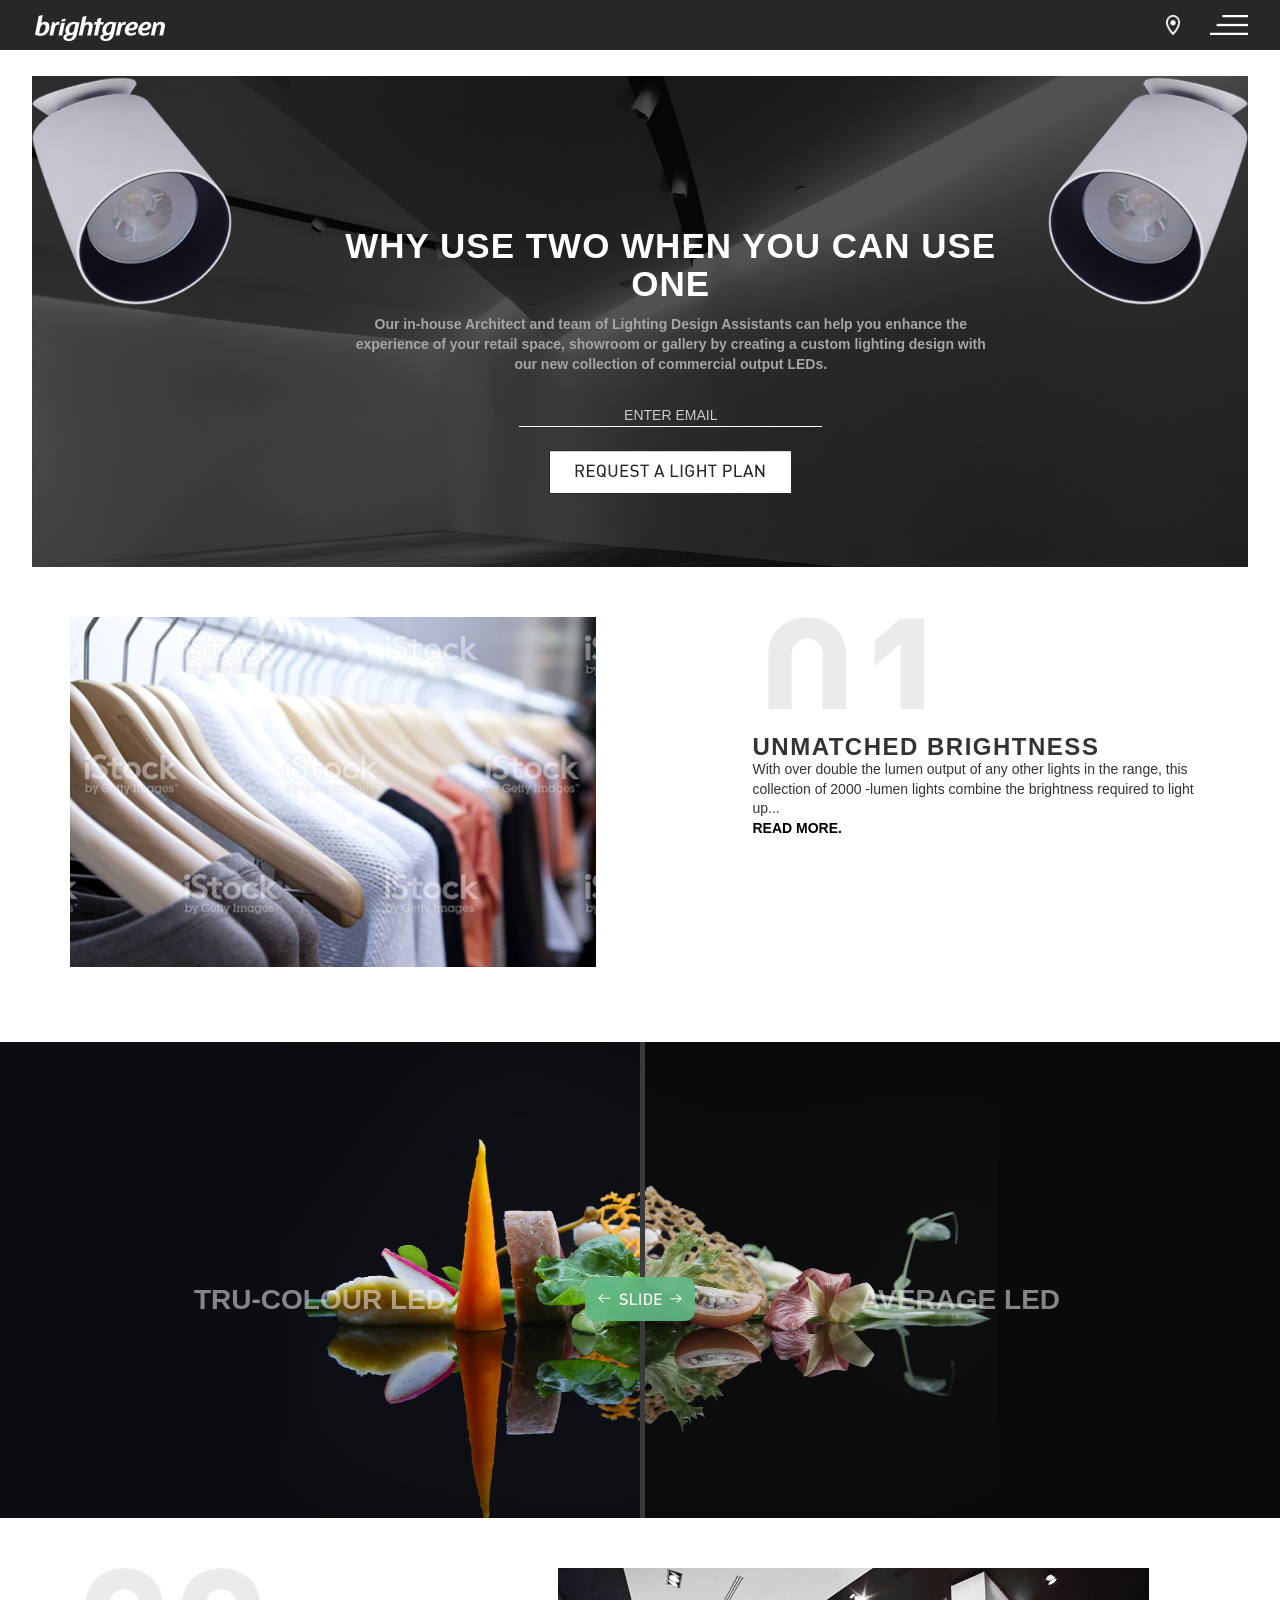
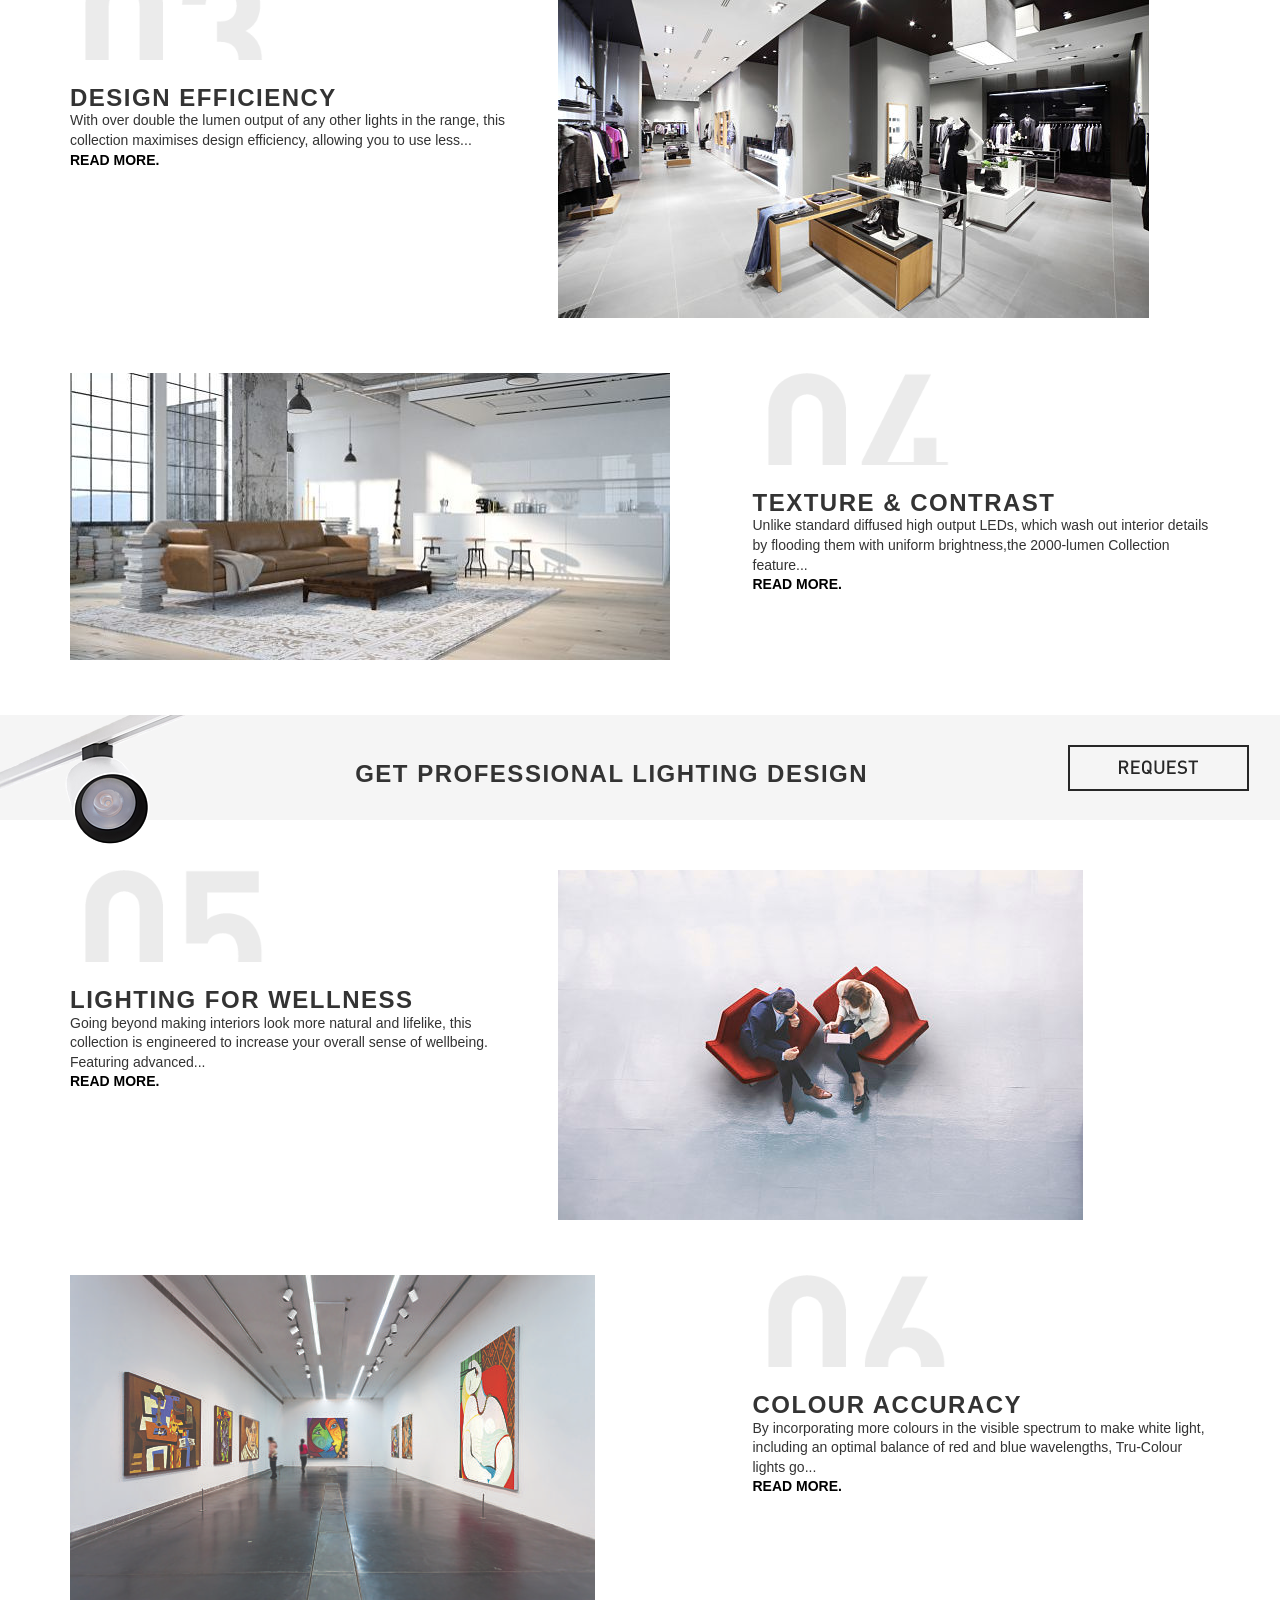
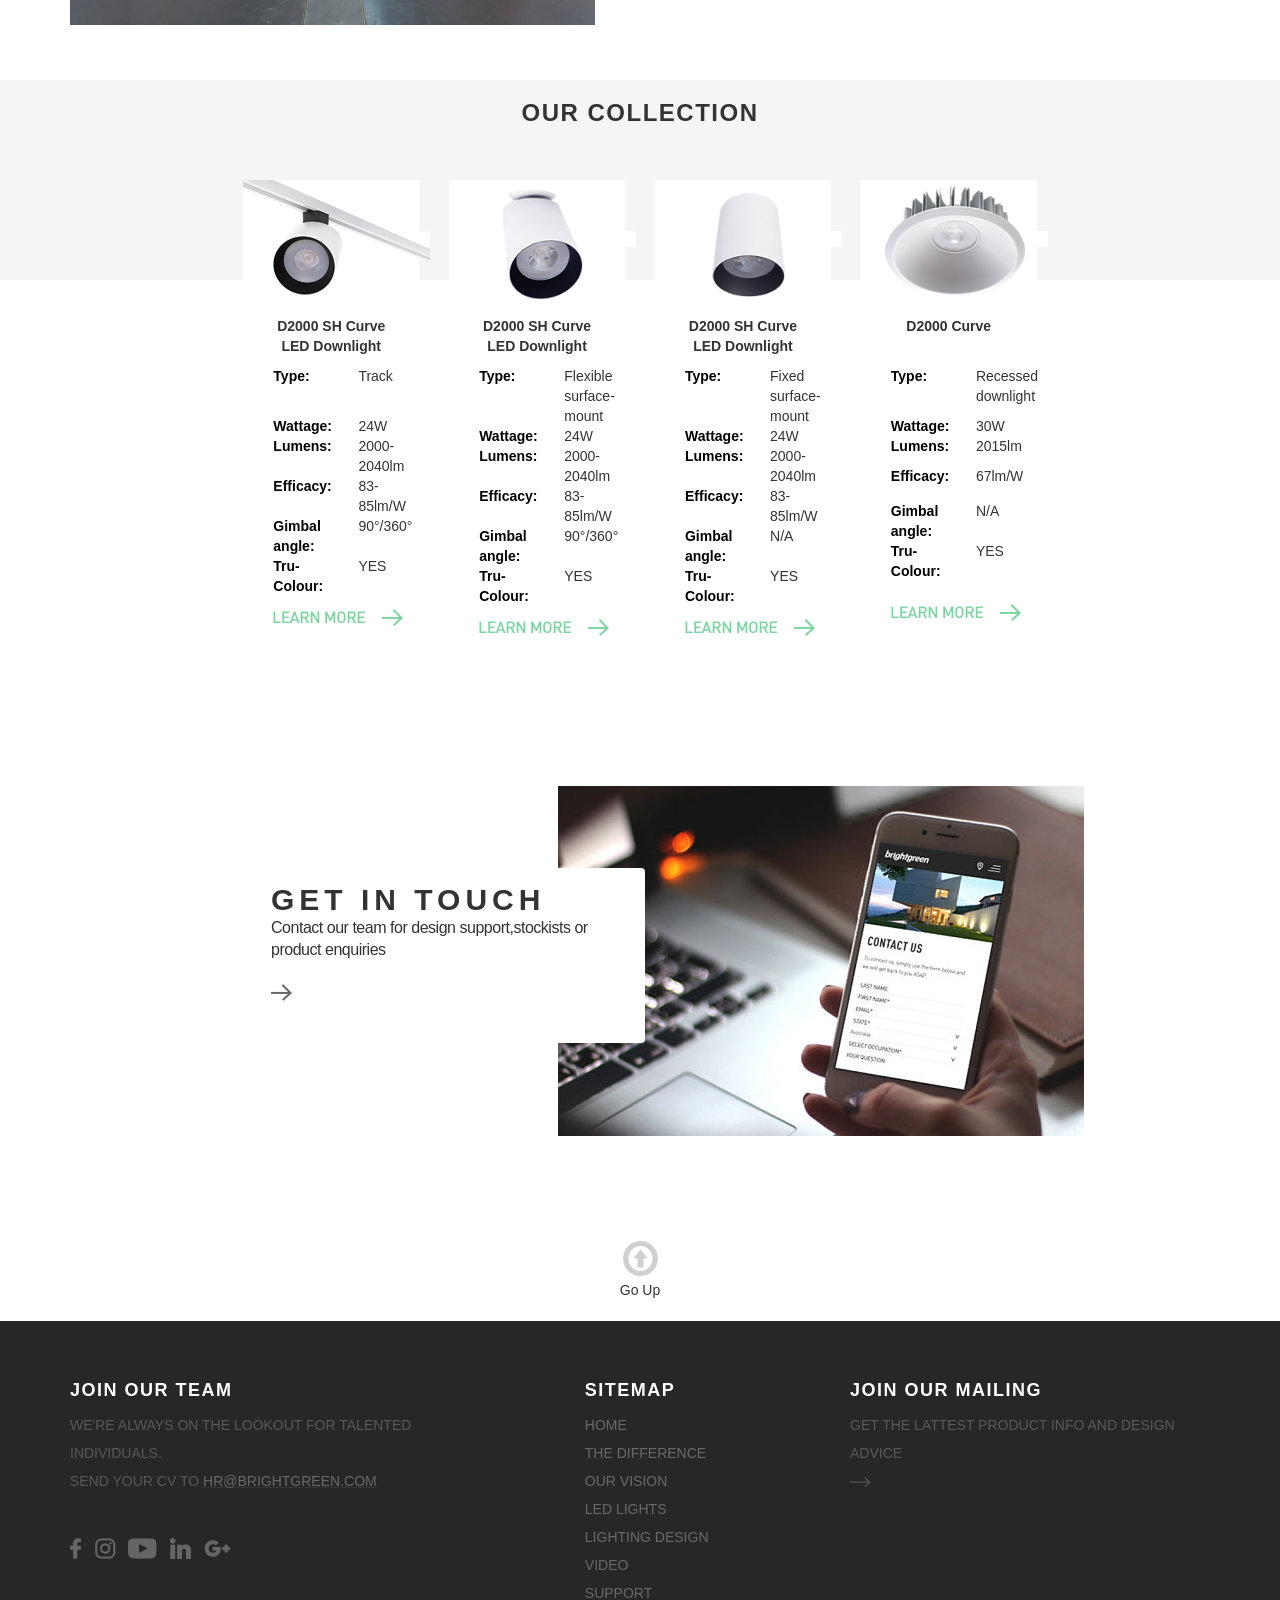
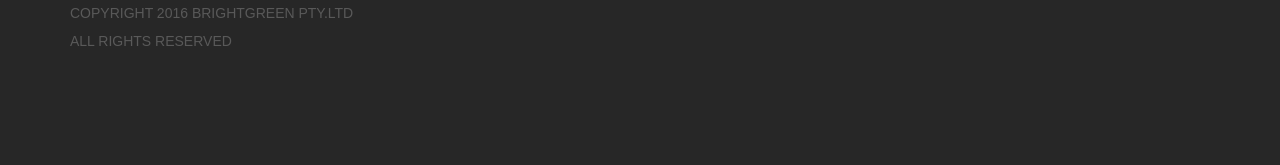
==== landingpage/index.html @ 03cc8726 "second commit" ====
<!DOCTYPE html>
<html lang="en">
  <head>
    <meta charset="utf-8">
    <meta http-equiv="X-UA-Compatible" content="IE=edge">
    <meta name="viewport" content="width=device-width, initial-scale=1.0">
    <meta name="description" content="">
    <meta name="author" content="">
    <link rel="shortcut icon" href="assets/ico/favicon.png">

    <title>Landing Page</title>

    <link href="assets/css/hover_pack.css" rel="stylesheet">

    <!-- Bootstrap core CSS -->
    <link href="assets/css/bootstrap.css" rel="stylesheet">

    <!-- Custom styles for this template -->
    <link href="assets/css/main.css" rel="stylesheet">
	<link href="assets/css/custom.css" rel="stylesheet">
    <link href="assets/css/colors/color-74c9be.css" rel="stylesheet">    
    <link href="assets/css/animations.css" rel="stylesheet">
    <link href="assets/css/font-awesome.min.css" rel="stylesheet">
     <script src="https://ajax.googleapis.com/ajax/libs/jquery/3.2.1/jquery.min.js"></script>
    

    
    
    <!-- Main Jquery & Hover Effects. Should load first -->
    <script src="https://code.jquery.com/jquery-1.10.2.min.js"></script>
    <script src="assets/js/hover_pack.js"></script>
    

   
  </head>

  <body>
 <div class=" animation slideDown"style="background-color:#272727;margin-bottom:2%">
 
   <a class="navbar-brand" href="#myPage">
     <img style="margin-left:15%"src="Header-Logo.png"/>
  </a>
   
     <img class="navbar-brand"style="float:right;margin-right:17px"src="Header-Menu.png"/>

   <a href="https://brightgreen.com/lighting-stores">
	
     <img class="navbar-brand"style="float:right;"src="Header-Drop-Pin.png"/>
   </a>
  
  <div class="container">
    
     <div class="navbar-header header-right"style="color:white;"> 
    
 </div>
  
  </div>

</div>
 
<div class="container"id="headerwrap">
   <img class="hidden-sm hidden-xs" src="00-Light-Left.png" align="left" style="width:200px;height:228px;">
    <img class="hidden-sm hidden-xs" src="00-Light-Right.png" align="right" style="width:200px;height:228px;">
    	<div class="container">
			<div class="centered">
				<div class="col-sm-12 col-lg-7 col-sm-12 col-xs-12 col-lg-offset-1 mt">

					<h1 class="animation slideDown">WHY USE TWO WHEN YOU CAN USE ONE</h1>
					<p style="color:#a6a6a6;"><b>Our in-house Architect and team of Lighting Design Assistants can help you 
enhance the experience of your retail space, showroom or gallery by creating a custom lighting design 
with our new collection of commercial output LEDs. </b></p>
    			   <!-- <p class="mt"><button type="button" class="btn btn-cta btn-lg">LEARN MORE</button></p>  -->
    			   <div class="fld-email">
                      <input id="user" type= "email" class="fld-email-input" size='35' placeholder= "ENTER EMAIL" autocomplete>
					  <br><br>
					 <a href="https://brightgreen.com/free-lighting-design">
					 <IMG class="displayed" src="Request Lightplan BTN.png"></a><br>
                  </div>
				</div>
				
			</div><!-- /row -->
    	</div><!-- /container -->
    </div> <!-- /headerwrap -->
<div class="row mt">
	<div class="container">	

<div class="col-lg-7 col-md-7 col-xs-12 desc">
				<a class="b-link-fade b-animate-go" ><img class="img-responsive" src="01-UNMATCHED 
BRIGHTNESS_opt.png" alt="" />
				</a>
			</div>



			<!-- col-lg-4 -->
			<div class="col-lg-5 col-md-5 col-xs-12 desc ">
				<a class="b-link-fade b-animate-go" ><img width="200" src="01-Number.png" alt="" /></a>
					<div class="b-wrapper">
					  	<p><h3>UNMATCHED BRIGHTNESS</h3></p>
						<p class="lead">
						With over double the lumen output of any other lights in the range, this collection of 2000
						-lumen lights combine the brightness required to light up...<br><a 
class="div"style="cursor:pointer"><b>READ MORE.</b></a>   	
						<span class="one lead" style="display:none;font-size:14px">large spaces with Tru-Colour technology to 
improve the appearance of visual merchandise
						displays, floor stock and shop fittings.<a class="less"style="cursor:pointer"><b>READ LESS.</b></a>
						</span>
						</p>
						<br>
						
					</div>
			</div><!-- col-lg-4 -->	
		</div><!-- /row -->
	</div><!-- /container -->
	
   <div class="row" id="tru-colour-page">
<div class="image-slide ">
  <img src="02-Slide-Dull.jpg" class="tru-colour-example2" />
  <div class="image-overlay" style="background-image: url(02-Slide-Bright.jpg); width: 50%;"></div>
  <img class="note visible" id="slide_note"src="Slide-Btn.png" />
  <div class="image-slide-label text-small-label text-left-xs left visible " id = "lefttext">Tru-Colour LED</div>
  <div class="image-slide-label text-small-label text-right-xs right visible ">Average LED</div>
</div>
    </div>

<div class="row mt">
	<div class="container">	
		
			<div class="col-lg-7 col-md-7 col-xs-12 desc" style="float:right">
				<a class="b-link-fade b-animate-go" ><img class="img-responsive"src="03-Design Efficiency_opt.jpg" 
alt="" />
				</a>
			</div><!-- col-lg-4 -->
			<div class="col-lg-5 col-md-5 col-xs-12 desc">
				<a class="b-link-fade b-animate-go" ><img width="200" src="03-Number.png" alt="" /></a>
					<div class="b-wrapper">
					  	<p><h3>DESIGN EFFICIENCY</h3></p>
						<p class="lead">
					    With over double the lumen output of any other lights in the range, this collection maximises
						design efficiency, allowing you to use less... <br><a class="div1"style="cursor:pointer"><b>READ 
MORE.</b></a>   	
						<span class="two lead" style="display:none;font-size:14px">fittings in your lighting layout. This 
makes the collection idea for designs with high ceilings,
						as well as retail spaces and showrooms that require higher than average lux levels. 
                        <a class="less1"style="cursor:pointer"><b>READ LESS.</b></a>
						</span>
						</p>
						<br>
					</div>
			</div><!-- col-lg-4 -->	
		
		</div><!-- /row -->
	</div><!-- /container -->
	   <div class="row ">
	   <div class="container">	
		
		<div class="col-lg-7 col-md-7 col-xs-12 desc">
				<a class="b-link-fade b-animate-go" ><img class="img-responsive" src="04_opt.jpg" alt="" />
				</a>
			</div><!-- col-lg-4 -->
			<div class="col-lg-5 col-md-5 col-xs-12 desc">
				<a class="b-link-fade b-animate-go" ><img width="200" src="04-Number.png" alt="" /></a>
					<div class="b-wrapper">
					  	<p><h3>TEXTURE & CONTRAST</h3></p>
						<p class="lead">
					    Unlike standard diffused high output LEDs, which wash out interior details by flooding them with 
uniform 
						brightness,the 2000-lumen Collection feature...<br><a class="div2"style="cursor:pointer"><b>READ 
MORE.</b></a>   	
						<span class="three lead" style="display:none;font-size:14px">
						55-degree directional beams. Each fitting is designed to wash interiors with a smooth, Tru-Colour 
						illumination providing This allows designers to better create layers and contrast in their designs, 
providing the ability
						to highlight interior features and details in textiles and surfaces like wood grain and marble.  
                        <a class="less2"style="cursor:pointer"><br><b>READ LESS.</b></a>
						</span>
						</p>
						<br>
					</div>
			</div><!-- col-lg-4 -->	
		</div><!-- /row -->
	</div><!-- /container -->
	   <img class="hidden-xs float-left" src="07-CTA_opt_opt.png" style="position:relative;top: 50px;">
	   <div class="row mt bg-camera" style="background-color: #f5f5f5;">
			<div class="text-center">
    				<div class="col-lg-8 col-md-8 col-xs-12" style="letter-spacing:5px;text-align:center;margin-top:2%">
						<h3>GET PROFESSIONAL LIGHTING DESIGN</h3>
					</div>	
					<div class="col-lg-1 col-md-1 col-xs-12" style="padding:2%">
						<a href="https://brightgreen.com/free-lighting-design.com" ><img src="Request BTN.png"/></a>
					</div>
			</div>
		</div>
   <div class="row mt">
   <div class="container">	
		<div class="col-lg-7 col-md-7 col-xs-12 desc" style="float:right">
				<a class="b-link-fade b-animate-go" ><img  class="img-responsive" src="05-Wellness_opt.jpg" alt="" />
				</a>
			</div><!-- col-lg-4 -->
			<div class="col-lg-5 col-md-5 col-xs-12 desc">
				<a class="b-link-fade b-animate-go" ><img width="200" src="05-Number.png" alt="" /></a>
					<div class="b-wrapper">
					  	<p><h3>LIGHTING FOR WELLNESS</h3></p>
						<p class="lead">
					    Going beyond making interiors look more natural and lifelike, this collection is engineered to increase
						your overall sense of wellbeing. Featuring advanced...<br><a 
class="div3"style="cursor:pointer"><b>READ MORE.</b></a>   	
						<span class="four lead" style="display:none;font-size:14px">
						digital drivers, the collection combats the the effects of imperceptible flicker a well documented 
						cause of eyestrain, fatigue and headaches.   
                        <a class="less3"style="cursor:pointer"><b>READ LESS.</b></a>
						</span>
						</p>
						<br>
					</div>
			</div><!-- col-lg-4 -->	
			
		</div><!-- /row -->
	</div><!-- /container -->
	   <div class="row ">
	   <div class="container">	
		
		<div class="col-lg-7 col-md-7 col-xs-12 desc">
				<a class="b-link-fade b-animate-go" ><img class="img-responsive" src="06-Brightness_opt.jpg" alt="" />
				</a>
			</div><!-- col-lg-4 -->
			<div class="col-lg-5 col-md-5 col-xs-12 desc">
				<a class="b-link-fade b-animate-go" ><img width="200" src="06-Number.png" alt="" /></a>
					<div class="b-wrapper">
					  	<p><h3>COLOUR ACCURACY</h3></p>
						<p class="lead">
					    By incorporating more colours in the visible spectrum to make white light, including an optimal balance
						of red and blue wavelengths, Tru-Colour lights go...<br><a class="div4"style="cursor:pointer"><b>READ 
MORE.</b></a>   	
						<span class="five lead" style="display:none;font-size:14px">
						beyond industry standards for light quality, surpassing the dated CRI metric and scoring highly on 
TM-30
						and the Colour Quality Scale.  In addition to providing unmatched Tru-Colour brightness, each 
luminaire 
						features a deeply recessed low-glare lens to increase visual comfort. .   
                        <a class="less4" style="cursor:pointer"><b>READ LESS.</b></a>
						</span>
						</p>
						<br>
					</div>
			</div><!-- col-lg-4 -->	
		</div><!-- /row -->
	</div><!-- /container -->   

 <div class="row mt centered " style="background-color:rgba(128, 128, 128, 0.08);height:200px;">
	<div>
				<h3>OUR COLLECTION</h3>
		</div><!-- /row -->
</div>	
		<div class="row mt centered" style="position:relative;bottom:150px;margin-bottom:0px; font-size: 14px">
		<div class="col-sm-8 col-sm-offset-2">
			<div class="col-sm-3 col-xs-12 desc">
			<div style="background-color:#ffffff;font-size: 14px">
				<a style="background-color:#ffffff" ><img src="08-1-T2000_opt_new.png" alt="" />	</a>
				<p>D2000 SH Curve<br> 
					LED Downlight
						</p>
						<div class="col-lg-12 col-md-12 col-xs-12" style="font-size:14px;text-align:left">
					
				   <div class="col-lg-7 col-md-7 col-xs-7"><strong style="color:#000000">Type:</strong></div>  
						  <div class="col-lg-5 col-md-5 col-xs-5">Track</div>
						  <div style="margin-top:50px">
		               <div class="col-lg-7 col-md-7 col-xs-7"><strong style="color:#000000">Wattage:</strong></div> 
	              <div class="col-lg-5 col-md-5 col-xs-5">24W</div>
				         </div>

					<div class="col-lg-7 col-md-7 col-xs-7"><strong style="color:#000000">Lumens:</strong></div>  
											  <div class="col-lg-5 col-md-5 col-xs-5"> 2000-2040lm</div>
					<div class="col-lg-7 col-md-7 col-xs-7"><strong style="color:#000000">Efficacy:</strong></div>  
											  <div class="col-lg-5 col-md-5 col-xs-5">83-85lm/W</div>
					<div class="col-lg-7 col-md-7 col-xs-7"><strong style="color:#000000">Gimbal angle:</strong></div>  
											  <div class="col-lg-5 col-md-5 col-xs-5">90&deg/360&deg</div>
						
					<div class="col-lg-7 col-md-7 col-xs-7"><strong style="color:#000000">Tru-Colour:</strong></div>  
						  <div class="col-lg-5 col-md-5 col-xs-5"> YES</div>
						  <p class="hidden-xs hidden-sm">&nbsp</p><br>
						  <div class="col-lg-7 col-md-7 col-xs-12 grow2" style="margin-top:10px">
						  <a  ><img src="Learn-More-BTN.png"/></a>
						  <hr class="col-xs-10 col-sm-10 hidden-lg hidden-md">
						  </div>
				</div>
					</div>	
			</div>
			<div class="col-sm-3 col-xs-12 desc">
			<div style="background-color:#ffffff;font-size: 14px">
				<a style="background-color:#ffffff" ><img src="SHX_new.png" alt="" />	</a>
				<p>D2000 SH Curve<br> 
					LED Downlight
						</p>
						<div class="col-lg-12 col-md-12 col-xs-12" style="font-size:14px;text-align:left">
				   <div class="col-lg-7 col-md-7 col-xs-7"><strong style="color:#000000">Type:</strong></div>  
						  <div class="col-lg-5 col-md-5 col-xs-5">Flexible surface-mount</div>
		               <div class="col-lg-7 col-md-7 col-xs-7"><strong style="color:#000000">Wattage:</strong></div> 
	              <div class="col-lg-5 col-md-5 col-xs-5">24W</div>
					<div class="col-lg-7 col-md-7 col-xs-7"><strong style="color:#000000">Lumens:</strong></div>  
											  <div class="col-lg-5 col-md-5 col-xs-5"> 2000-2040lm</div>
					<div class="col-lg-7 col-md-7 col-xs-7"><strong style="color:#000000">Efficacy:</strong></div>  
											  <div class="col-lg-5 col-md-5 col-xs-5">83-85lm/W</div>
					<div class="col-lg-7 col-md-7 col-xs-7"><strong style="color:#000000">Gimbal angle:</strong></div>  
											  <div class="col-lg-5 col-md-5 col-xs-5">90&deg/360&deg</div>
					<div class="col-lg-7 col-md-7 col-xs-7"><strong style="color:#000000">Tru-Colour:</strong></div>  
						  <div class="col-lg-5 col-md-5 col-xs-5"> YES</div>
						  <div class="col-lg-7 col-md-7 col-xs-12 grow2"style="margin-top:10px">
						  <a ><img src="Learn-More-BTN.png"/></a>
						  <hr class="col-xs-10 col-sm-10 hidden-lg hidden-md">
						  </div>
				</div>
					</div>	
			</div>
			<div class="col-sm-3 col-xs-12 desc">
			<div style="background-color:#ffffff;font-size: 14px">
				<a style="background-color:#ffffff" ><img src="08-3-D2000 SH_new.png" alt="" />	</a>
				<p>D2000 SH Curve<br> 
					LED Downlight
						</p>
						<div class="col-lg-12 col-md-12 col-xs-12" style="font-size:14px;text-align:left">
				   <div class="col-lg-7 col-md-7 col-xs-7"><strong style="color:#000000">Type:</strong></div>  
						  <div class="col-lg-5 col-md-5 col-xs-5">Fixed surface-mount</div>
		               <div class="col-lg-7 col-md-7 col-xs-7"><strong style="color:#000000">Wattage:</strong></div> 
	              <div class="col-lg-5 col-md-5 col-xs-5">24W</div>
					<div class="col-lg-7 col-md-7 col-xs-7"><strong style="color:#000000">Lumens:</strong></div>  
											  <div class="col-lg-5 col-md-5 col-xs-5"> 2000-2040lm</div>
					<div class="col-lg-7 col-md-7 col-xs-7"><strong style="color:#000000">Efficacy:</strong></div>  
											  <div class="col-lg-5 col-md-5 col-xs-5">83-85lm/W</div>
					<div class="col-lg-7 col-md-7 col-xs-7"><strong style="color:#000000">Gimbal angle:</strong></div>  
											  <div class="col-lg-5 col-md-5 col-xs-5">N/A</div>
					<div class="col-lg-7 col-md-7 col-xs-7"><strong style="color:#000000">Tru-Colour:</strong></div>  
						  <div class="col-lg-5 col-md-5 col-xs-5"> YES</div>
						  <div class="col-lg-7 col-md-7 col-xs-12 grow2"style="margin-top:10px">
						  <a ><img src="Learn-More-BTN.png"/></a>
						  <hr class="col-xs-10 col-sm-10 hidden-lg hidden-md">
						  </div>
				</div>
					</div>	
			</div>
			<div class="col-sm-3 col-xs-12 desc">
			<div style="background-color:#ffffff">
				<a style="background-color:#ffffff" ><img src="08-4-D2000_opt_new.png" alt="" /></a>	
				<p>D2000 Curve<br> &nbsp;&nbsp;
		        </p>
				
				<div class="col-lg-12 col-md-12 col-xs-12" style="font-size:14px;text-align:left">
				   <div class="col-lg-7 col-md-7 col-xs-7"><strong style="color:#000000">Type:</strong></div>  
						  <div class="col-lg-5 col-md-5 col-xs-5">Recessed downlight</div>
						  <div style="margin-top:50px">
		               <div class="col-lg-7 col-md-7 col-xs-7"><strong style="color:#000000">Wattage:</strong></div> 
	              <div class="col-lg-5 col-md-5 col-xs-5">30W</div>
				      </div>
					<div class="col-lg-7 col-md-7 col-xs-7"><strong style="color:#000000">Lumens:</strong></div>  
											  <div class="col-lg-5 col-md-5 col-xs-5">2015lm</div>
					<div style="margin-top:100px">				  
					<div class="col-lg-7 col-md-7 col-xs-7"><strong style="color:#000000">Efficacy:</strong></div>  
					<div class="col-lg-5 col-md-5 col-xs-5">67lm/W</div>
					</div>
					<div style="margin-top:135px">
					<div class="col-lg-7 col-md-7 col-xs-7"><strong style="color:#000000">Gimbal angle:</strong></div>  
											  <div class="col-lg-5 col-md-5 col-xs-5">N/A</div>
					</div>	

					<div class="col-lg-7 col-md-7 col-xs-7"><strong style="color:#000000">Tru-Colour:</strong></div>  
						  <div class="col-lg-5 col-md-5 col-xs-5"> YES</div>
						  <br>
					<p class="hidden-xs hidden-sm">&nbsp</p>
						  <div class="col-lg-7 col-md-7 col-xs-12 grow2"style="margin-top:10px">
						  <a ><img src="Learn-More-BTN.png"/></a>
						  <hr class="col-xs-10 col-sm-10 hidden-lg hidden-md">
						  </div>
				</div><hr>
				</div>
			</div>
			</div>
		</div><!-- /row -->	

  
  <div class="row " style="position:relative;bottom:50px;padding:50px 0px;;">
  <div class="container">
 <div class="col-lg-7 col-md-7 col-xs-12 desc" style="float:right">
    <a class="b-link-fade b-animate-go" ><img class="img-responsive " src="09-Get in touch_opt.jpg" alt="" /></a>
   </div>    
   <div class="col-lg-4 col-md-4 col-xs-12 desc getTouch navbar animation slideRight" style="position: relative;margin-top:7%;">      
 <p style= "margin-top: 10px;letter-spacing:5px;font-size:30px;font-family: DinLight,Arial,Helvetica,sans-serif;"><b>GET IN TOUCH</b></p>
 <p class="lead" style="letter-spacing: -.03em; font-size:16px !important"> Contact our team for design support,stockists or product enquiries</p><a href="https://brightgreen.com/contact" class="grow"/>      
    <img  src="Get-In-Touch-BTN.png"/></a><br><br><br>         
   </div><!-- col-lg-4 -->   
    </div> 
 </div>
 
 
<div class="col-lg-12 col-md-12 col-xs-12 centered scrollToTop"> 
	 <a href="#headerwrap" class="btnup"><span class="glyphicon glyphicon-upload"></span></a>

      <p>Go Up</P>  
</div><br><br><br><br>	 
	 
	 <div id="f">
		<div class="container">
			<div class="row text-center-xs">
			<!-- JOIN OUR MAILING -->
			<div class="col-lg-4 col-xs-12 float-right">
			<h4>JOIN OUR MAILING</h4>
			<p style="font-size:14px;color:#595959">
			   GET THE LATTEST PRODUCT INFO AND DESIGN ADVICE<br>
			   <a style="color:#ffffff" class="grow" href="https://brightgreen.com/subscribe"><img src="Join Footer Arrow BTN.png"/></a>
			</p>     
			</div>
			<!-- SITEMAP -->
				<div class="col-lg-2 col-xs-12 float-right">
			<h4>SITEMAP</h4>
			<p style="font-size:14px ">
			   <a style="color:#ffffff;" href="https://brightgreen.com" class="general">HOME</a><br>
			   <a style="color:#ffffff" href="https://brightgreen.com/the-difference" class="general">THE DIFFERENCE</a><br>
			    <a style="color:#ffffff" href="https://brightgreen.com/our-vision" class="general">OUR VISION</a><br>
			    <a style="color:#ffffff" href="https://brightgreen.com/led-lights" class="general">LED LIGHTS</a><br>
			    <a style="color:#ffffff" href="https://brightgreen.com/lighting-design" class="general">LIGHTING DESIGN</a><br>
			   <a style="color:#ffffff" href="https://brightgreen.com/video" class="general"> VIDEO</a><br>
			   <a style="color:#ffffff" href="https://brightgreen.com/support" class="general"> SUPPORT</a>
			</p>     
			</div>
				<!-- ADDRESS -->
				<div class="col-lg-6 col-xs-12">
					<h4>JOIN OUR TEAM</h4>
					<p style="color:#595959;font-size:14px ">
						WE'RE ALWAYS ON THE LOOKOUT FOR TALENTED INDIVIDUALS.<br>
						SEND YOUR CV TO <u>
						<!-- <a style="color:#ffffff;"  class="general">HELLO@BRIGHTGREEN.COM</a></u><br/> -->
						<a class="general" style="color:#ffffff;" onclick="ga('send', 'event', { eventCategory: 'Email to hr@brightgreen.com', eventAction: 'Email', eventLabel: 'Email Brightgreen'});" href="mailto:hr@brightgreen.com?subject=Job Enquiry at Brightgreen" class="notAjax">HR@BRIGHTGREEN.COM</a></u><br/>
					</p>
		<br/>
			<p style="color:#595959;font-size:14px !important">
			  <a href="https://www.facebook.com/brightgreenLED/?ref=sgm">
			    <img alt="fb" src="Social FB.png" title="fb" class="general"/></a>
				&nbsp;
				<a href="https://www.instagram.com/brightgreenLED/" class="general">
				<img alt="insta" src="Social Insta.png" title="insta" /></a>
				&nbsp;
				<a href="https://www.youtube.com/channel/UC_D0l41iaxVuJHDdbTFW-sQ" class="general">
				<img alt="Youtube" src="Social Youtube.png" title="Youtube" /></a>
				&nbsp;
				<a href="https://www.linkedin.com/company/brightgreen" class="general">
				<img alt="LinkedIn" src="Social LinkedIn.png" title="LinkedIn" /></a>
				&nbsp;
				<a href="https://plus.google.com/u/0/+BrightgreenLED" class="general">
				<img alt="Google+" src="Social G+.png" title="google+" /></a>
           </p><br/>
		
			<p style="color:#595959;font-size:14px !important">COPYRIGHT 2016 BRIGHTGREEN PTY.LTD<br>
			   ALL RIGHTS RESERVED
		   </p>	
					
				</div>
				
		
			
			
		</div>
</div>
</div>		

    <script src="assets/js/bootstrap.min.js"></script>
    <script src="assets/js/retina.js"></script>
<script>
		$(window).scroll(function() {
			$('.si').each(function(){
			var imagePos = $(this).offset().top;
	
			var topOfWindow = $(window).scrollTop();
				if (imagePos < topOfWindow+400) {
					$(this).addClass("slideUp");
				}
			});
		});
	$(document).ready(function(){	
	$(".div").click(function(){
	$(".one").show(1000);
	$(".div").hide(1000);
	});
	$(".less").click(function(){
	$(".one").hide(1000);
	$(".div").show(1000);
	});
	});
	$(document).ready(function(){	
	$(".div1").click(function(){
	$(".two").show(1000);
	$(".div1").hide(1000);
	});
	$(".less1").click(function(){
	$(".two").hide(1000);
	$(".div1").show(1000);
	});
	});
	$(document).ready(function(){	
	$(".div2").click(function(){
	$(".three").show(1000);
	$(".div2").hide(1000);
	});
	$(".less2").click(function(){
	$(".three").hide(1000);
	$(".div2").show(1000);
	});
	});
	$(document).ready(function(){	
	$(".div3").click(function(){
	$(".four").show(1000);
	$(".div3").hide(1000);
	});
	$(".less3").click(function(){
	$(".four").hide(1000);
	$(".div3").show(1000);
	});
	});
	$(document).ready(function(){	
	$(".div4").click(function(){
	$(".five").show(1000);
	$(".div4").hide(1000);
	});
	$(".less4").click(function(){
	$(".five").hide(1000);
	$(".div4").show(1000);
	});
	});
	
	var elementError = false;
function myClick(){
console.log("calledClick");
	var x = document.getElementById("user").value;
	if(x == ""){
	document.getElementById("mailf").innerHTML = " * Please enter your mail Id";
	 elementError = true;
	}
	<!-- else if(!(/^\w+([\.-]?\w+)*@\w+([\.-]?\w+)*(\.\w{2,3})+$/.test(x.value))){ -->
	<!-- document.getElementById("mailf").innerHTML = " * Please enter valid mail Id"; -->
	 <!-- elementError = true; -->
	<!-- }else{ -->
	<!-- document.getElementById("mailf").innerHTML = ""; -->
	<!-- } -->
	if(!elementError){
	$('#myModal').modal('show');
	}
	}
	
	</script>    
<!-- begin olark code -->
<script type="text/javascript" async>
;(function(o,l,a,r,k,y){if(o.olark)return;
r="script";y=l.createElement(r);r=l.getElementsByTagName(r)[0];
y.async=1;y.src="//"+a;r.parentNode.insertBefore(y,r);
y=o.olark=function(){k.s.push(arguments);k.t.push(+new Date)};
y.extend=function(i,j){y("extend",i,j)};
y.identify=function(i){y("identify",k.i=i)};
y.configure=function(i,j){y("configure",i,j);k.c[i]=j};
k=y._={s:[],t:[+new Date],c:{},l:a};
})(window,document,"static.olark.com/jsclient/loader.js");
/* Add configuration calls below this comment */
olark.identify('6152-235-10-3405');</script>
<!-- end olark code -->
<script>
$("#tru-colour-page > .image-slide").bind('mousedown', function(event) {
 $('.note').hide();
 $('.image-slide-label').hide();
 console.log("down ="+event.which);
   $("#tru-colour-page > .image-slide").bind('mousemove', function(e){  
   //console.log(e.pa); 
     <!-- if (e.pageX > oldx) { -->
                <!-- direction = "right"; -->
				
            <!-- } else if (e.pageX < oldx) { -->
                <!-- direction = "left"; -->
            <!-- } -->
	 oldx = e.pageX;
	 console.log("cursor x = "+ e.pageX / $('.image-overlay').parent().width() * 100);
	 var wd= e.pageX / $('.image-overlay').parent().width() * 100;
	  $( ".image-overlay" ).css( "width",wd+"%");
	 }); 
}); 
$("#tru-colour-page > .image-slide").mouseup(function() {
    $("#tru-colour-page > .image-slide").off("mousemove");
	$('.note').show();
	$('.image-slide-label').show();
	$( ".image-overlay" ).css( "width",50+"%");
});
</script> 
<script type="text/javascript">
$(document).ready(function(){
	//Click event to scroll to top
	$('.scrollToTop').click(function(){
		$('html, body').animate({scrollTop : 0},800);
		return false;
	});
	
});

</script> 
  </body>
</html>
---- landingpage/assets/css/main.css ----
/* FONTS */
@import url(http://fonts.googleapis.com/css?family=Ruda:400,900,700);

/* OVERALL ASPECT */

/* body { */
    /* background-color: #f2f2f2; */
    /* font-family: DinLight,Arial,Helvetica,sans-serif; */
    /* font-weight: 400; */
    /* font-size: 14px; */

    /* -webkit-font-smoothing: antialiased; */
    /* -webkit-overflow-scrolling: touch; */
    
/* } */

/* Titles */
 h1, h2, h3, h4, h5, h6 { 
     font-family: DinCondensedBlack,Arial,Helvetica,sans-serif;
    font-weight: 900; 

    letter-spacing: .15rem;
} 
.less{
	font-size: 14px;
}

/* Paragraph & Typographic */
/* p { */
    /* line-height: 28px; */
    /* margin-bottom: 25px; */
    /* color:black; */
/* } */

.centered {
    text-align: center;
}

.goleft {
	text-align: left;
}

/* Links */
a {
	color:#000000;
    word-wrap: break-word;

    -webkit-transition: color 0.1s ease-in, background 0.1s ease-in;
    -moz-transition: color 0.1s ease-in, background 0.1s ease-in;
    -ms-transition: color 0.1s ease-in, background 0.1s ease-in;
    -o-transition: color 0.1s ease-in, background 0.1s ease-in;
    transition: color 0.1s ease-in, background 0.1s ease-in;
}
/* .glyphicon{ */
 /* font-size:30px; */
 /* color:#a6a6a6; */
/* } */
/* .glyphicon:hover{ */
	/* color:#2b2b2b; */
/* } */
a:hover,
a:focus {
    color: #45c379;
    text-decoration: none;
    outline: 0;
}

a:before,
a:after {
    -webkit-transition: color 0.1s ease-in, background 0.1s ease-in;
    -moz-transition: color 0.1s ease-in, background 0.1s ease-in;
    -ms-transition: color 0.1s ease-in, background 0.1s ease-in;
    -o-transition: color 0.1s ease-in, background 0.1s ease-in;
    transition: color 0.1s ease-in, background 0.1s ease-in;
}
up

 hr {
    display: block;
    height: 1px;
    border: 0;
    border-top: 1px solid #ccc;
    margin: 1em 0;
    padding: 0;
}

.navbar {
	font-size: 14px;
	background: #ffffff;
}

.navbar-fixed-top {
border-width: 0 0 0px;
border-bottom-width: 0px;
}
/* ================== BASIC CONFIGURATION ================== */

.spacing i {
	padding-left: 8px;
	padding-right: 8px
}
/* margin top & Bottom */
.mt {
	margin-top: 50px;
	margin-bottom: 50px;
	

}

/* Special Margin for Wrap sections */
.mts {
	margin-top: -20px;
}


/* service icons */
.si {
	visibility: hidden;
}

.si:hover {
	background-color: #ffffff;
}

.si i {
	font-size: 40px;
	padding: 20px;
}

/* Padding top & bottom */
.pt {
	padding-top: 15px;
	padding-bottom: 15px; 
}

/* Description Styling / Used in portfolio & Blog images footnotes */
.desc p {
	font-family: DinLight,Arial,Helvetica,sans-serif;
	font-size: 14px;
	font-weight: 700;
	margin-top: 15px;
}

.desc p > i {
font-size: 14px;
	color: #979797;
}

.desc p > i:hover {
font-size: 14px;
	color: #e74c3c;
	cursor: pointer;
}

.desc p.lead {
    font-family: DinLight,Arial,Helvetica,sans-serif;
    font-weight: 400;
   font-size: 14px;
    margin-top: -15px;
}

.desc p.time {
    font-family: DinLight,Arial,Helvetica,sans-serif;
    font-weight: 400;
font-size: 14px;
    margin-top: 0px;
	color: #979797;
	text-align: right;
}

.desc p.time > i {
	font-size: 16px;
}


/* Dashed Separator */

hr-d {
    display: block;
    height: 1px;
    border: 0;
    border-top: 1px dashed #ccc;
    margin: 1em 0;
    padding: 0;
}


p.capitalize {
	display:block;
	text-align: left;
}

p.capitalize:first-letter {
	text-transform:capitalize; 
	font-size: 30px;
	font-family: DinLight,Arial,Helvetica,sans-serif;
	font-weight: 400;
	color:white; 
	padding-left:10px; 
	padding-right:10px; 
	margin-right:5px;
}


/* Button Call To Action */
/* .btn-cta { */
  /* color: #000000; */
  /* background-color: transparent; */
  /* border-color: #000000; */
  /* font-family: DinLight,Arial,Helvetica,sans-serif; */
  /* font-size: 13px; */
  /* letter-spacing: 2px; */
/* } */

.btn-cta:hover,
.btn-cta:focus,
.btn-cta:active,
.btn-cta.active,
.open .dropdown-toggle.btn-cta {
  color: #2f2f2f;
  background-color: #ffffff;
  border-color: #2f2f2f;
}

/* Button Theme */
.btn-theme {
  color: #ffffff;
  background-color: transparent;
  border-color: #ffffff;
  font-family: DinLight,Arial,Helvetica,sans-serif;
 font-size: 14px;
  letter-spacing: 2px;
  margin-bottom: 25px;
}
.glyphicon:hover{
	color:#2b2b2b ;
}
.btn-theme:hover,
.btn-theme:focus,
.btn-theme:active,
.btn-theme.active,
.open .dropdown-toggle.btn-theme {
  color: #2f2f2f;
  background-color: #ffffff;
  border-color: #2f2f2f;
}
IMG.displayed{
	display:block;
	margin-left:auto;
	margin-right:auto;
}

/* Button Yellow */
.btn-yellow {
  color: #2f2f2f;
  background-color: #ffd56c;
  border-color: #ffffff;
  font-family: DinLight,Arial,Helvetica,sans-serif;
font-size: 14px;
  letter-spacing: 2px;
  margin-bottom: 25px;
}

.btn-yellow:hover,
.btn-yellow:focus,
.btn-yellow:active,
.btn-yellow.active,
.open .dropdown-toggle.btn-yellow {
  color: #2f2f2f;
  background-color: #fdc741;
  border-color: #ffffff;
}



/***** Testimonials Styling *****/
.testi-container {
	width:100%;
	margin-bottom:14px;
	padding: 5px 6px 3px 0px; 
	background-color:#fafafa;
	border: solid 1px #ddd;
	-webkit-border-radius: 5px;
	-moz-border-radius: 5px;
	border-radius: 5px;
	position:relative;
	float:left;
	z-index:998;
}

.testi-container:before {
	width: 25px;
	height: 17px;
	background:#fafafa;
	content: '';
	position: absolute;
	z-index:999;
	left:42px;
	bottom: 0px;
	margin-left: -7px;	
}
@media \0screen {.testi-container:before {background:none;}}

.testi-container:after {
	width: 17px;
	height: 17px;
	background:#fafafa;
	border:1px solid #ddd;
	-webkit-border-radius: 3px;
	-moz-border-radius: 3px;
	border-radius: 3px;
	content: '';
	position: absolute;
	z-index:888;
	left:45px;
	bottom: -5px;
	margin-left: -7px;
	transform:rotate(45deg);
	-ms-transform:rotate(45deg);
	-webkit-transform:rotate(45deg);
}
@media \0screen {.testi-container:after {background:none; border:none;}}

.testi-text {
	width:100%;
	float:left;
	margin:0px;
	padding:10px 14px 0px 14px;
	font-weight: 400;
}

/* ================== MAIN WRAP SECTIONS ================== */

#headerwrap {
	background: url(../img/00-Header.jpg) no-repeat center top;
	margin-top: 0px;
	padding-top: 1px;
	background-attachment: relative;
	
	width: 95%;

	
    -webkit-background-size: 100%;
    -moz-background-size: 100%;
    -o-background-size: 100%;
    background-size: 100%;

    -webkit-background-size: cover;
    -moz-background-size: cover;
    -o-background-size: cover;
    background-size: cover;
}

#headerwrap h1 {
	font-family:DinCondensedBold,Arial,Helvetica,sans-serif;
	margin-top: 100px;
	color: white;
	font-size: 35px;
	font-weight: 900;
	letter-spacing: 1px;
	/*padding-left: 100px;*/
}
.fld-email-input {
    background: transparent;
    
    max-width: 100%;
    border: 0;
    border-bottom: 1px solid #ffffff;
    outline: 0;
font-size: 14px;
    text-align: center;
    color: #ffffff;
}
.fld-email {
    width: 100%;
    margin-top: 30px;
    /*padding-left: 100px;*/

} 
  
input.fld-email-input::-webkit-input-placeholder { /* Chrome/Opera/Safari */
  color: #ffffff;
  text-transform: uppercase;
}
#headerwrap h2 {
	color: white;
	visibility: hidden;

}

#headerwrap .img-responsive {
	margin: 0 auto;
}




/* Footer Wrap */

#f {
	font-family: DinCondensedBold,Arial,Helvetica,sans-serif;
	background-color:#272727;
	padding-top: 50px;
	padding-bottom: 100px;
	line-height: 2;
}

#f p {
	color: white;
}

#f h4 {
	color: white;
}

/* Color Wraps */
#white {
	margin-top: 0px;
	background-color: #ffffff;
	min-height: 300px;
	width: 100%;
}

#grey {
	margin-top: 0px;
	background-color: #f7f7f7;
	min-height: 300px;
	width: 100%;	
}

#black {
	margin-top: 0px;
	background-color: #2f2f2f;
	min-height: 300px;
	width: 100%;	
}

#black h3 {
	color: white;
}

#black h4 {
	color: white;
	text-transform: uppercase
}

#black p {
	color: white;
font-size: 14px;
	font-weight: 400;
}

#black i {
	font-size: 35px;
}

#black h1 {
	color: white;
	font-size: 70px;
}

/* Map Wrap*/

#map {
	width: 100%;
	height: 400px;
}

#map-contact {
	width: 100%;
	height: 650px;
}

/* ================== CALL TO ACTION WRAP SECTIONS & HELPERS ================== */
#cta01 {
	background: url(../img/cta/02-Slide.jpg) no-repeat center top;
	margin-top: 0px;
	padding-top:100px;
	text-align:center;
	background-attachment: relative;
	background-position: center center;
	min-height: 350px;
	width: 100%;
	
    -webkit-background-size: 100%;
    -moz-background-size: 100%;
    -o-background-size: 100%;
    background-size: 100%;

    -webkit-background-size: cover;
    -moz-background-size: cover;
    -o-background-size: cover;
    background-size: cover;
}

#cta01 h1 {
	color: white;
	font-weight: 700;
	margin-bottom: 25px;
	font-size: 60px;
}

#cta01 h2 {
	color: white;
	font-weight: 700;
	margin-bottom: 25px;
}

#cta01 i {
	color: white;
	font-size: 45px;
}


#cta02 {
	background: url(../img/cta/cta02.jpg) no-repeat center top;
	margin-top: 0px;
	padding-top:100px;
	text-align:center;
	background-attachment: relative;
	background-position: center center;
	min-height: 350px;
	width: 100%;
	
    -webkit-background-size: 100%;
    -moz-background-size: 100%;
    -o-background-size: 100%;
    background-size: 100%;

    -webkit-background-size: cover;
    -moz-background-size: cover;
    -o-background-size: cover;
    background-size: cover;
}

#cta02 h2 {
	color: white;
	font-weight: 700;
	margin-bottom: 25px;
}


#cta03 {
	background: url(../img/cta/cta01.jpg) no-repeat center top;
	margin-top: 0px;
	padding-top:50px;
	text-align:center;
	background-attachment: relative;
	background-position: center center;
	min-height: 450px;
	width: 100%;
	
    -webkit-background-size: 100%;
    -moz-background-size: 100%;
    -o-background-size: 100%;
    background-size: 100%;

    -webkit-background-size: cover;
    -moz-background-size: cover;
    -o-background-size: cover;
    background-size: cover;
}


#cta03 h2 {
	color: white;
	font-weight: 700;
	margin-bottom: 50px;
}

#cta03 i {
	color: white;
	font-size: 45px;
}

#cta03 p {
	color: white;
	font-size: 14px;
}

#cta-bar {
	background: #2f2f2f;
	color: white;
	padding-top: 40px;
	padding-bottom: 40px;
	
    -webkit-transition: color 0.3s ease-in, background 0.3s ease-in;
    -moz-transition: color 0.3s ease-in, background 0.3s ease-in;
    -ms-transition: color 0.3s ease-in, background 0.3s ease-in;
    -o-transition: color 0.3s ease-in, background 0.3s ease-in;
    transition: color 0.3s ease-in, background 0.3s ease-in;
}

#cta-bar:before,
#cta-bar:after {
    -webkit-transition: color 0.2s ease-in, background 0.2s ease-in;
    -moz-transition: color 0.2s ease-in, background 0.2s ease-in;
    -ms-transition: color 0.2s ease-in, background 0.2s ease-in;
    -o-transition: color 0.2s ease-in, background 0.2s ease-in;
    transition: color 0.2s ease-in, background 0.2s ease-in;
    
    cursor: pointer;
}

#cta-bar h4 {
	color: white;
	font-weight: 400;
}


/* ================== TEAM MEMBERS INFORMATION OVER iMAGE ================== */
.members {
  width: 302px;
  position: relative;
  float: left;
  margin: 0 20px 0 0;
  > img {
    display: block;
    position: relative;
  }
}

.team-info {
  position: absolute;
  bottom: 20px;
  right: 0px;
  width: 170px;
  padding: 10px 10px 30px 10px;
}
.subhead {
  color: #f2f2f2;
  text-transform: uppercase;
  font-weight: 400;
}
.team-name {
  color: white;
  font-weight: 400;
  margin: 0;
  letter-spacing: -1px;
}

.team-description {
	color: white;
	padding-top: 20px;
}

.team-description i {
	margin: 8px;
}

/* Team Member Stats Icons Conf */
.team-stat i {
	font-size: 28px;
}

/* ================== TWITTER FEED CONFIGURATION ================== */
#f ul {
	-webkit-margin-before: 0px;
	-webkit-margin-after: 0px;
	-webkit-margin-start: 0px;
	-webkit-margin-end: 0px;
	-webkit-padding-start: 0px;
}

#f ul li {
  list-style:none;
  overflow:hidden;
}

#f ul li:before {
	content: "\f099";
	font-family: 'FontAwesome';
	font-weight: normal;
	font-style: normal;
	text-decoration: inherit;
font-size: 14px;
	height: auto;
	margin-top: 2px;
	margin-right: 8px;
	color: white;
	float: left;
}

#f .tweet {
	float: right;
	width: 85%;
}


@media (max-width: 600px) { 


#headerwrap h1 {
	font-size: 35px;
}

#cta03 {
	background: #2d2d2d;
	}	
	
#wv {
	height: 350px;
}
	
}

@media (max-width: 900px) { 


#cta03 {
	background: #2d2d2d;
	}	
}

/*Custom CSS*/
.no-margin-bottom{
margin-bottom:0px !important;
}
.container{
padding: 0px;
}

/*GROW*/
.grow img {
 
  opacity: 0.7;
  

  
}

.grow img:hover {

  
  opacity: 1;
  /*width: 30px;*/
}
.up img {
  height: 40px;
  opacity: auto;
  

  -webkit-transition: all 1s ease;
     -moz-transition: all 1s ease;
       -o-transition: all 1s ease;
      -ms-transition: all 1s ease;
          transition: all 1s ease;
}

#tru-colour-page .image-slide {
    position: relative;
    margin-top: 20px;
    overflow: hidden;
    cursor: pointer;
}
#tru-colour-page .image-slide img {
    width: 100%;
    float: left;
    pointer-events: none;
    -webkit-user-select: none;
    -moz-user-select: none;
    -ms-user-select: none;
    user-select: none;
    -webkit-filter: saturate(70%);
    filter: saturate(70%);
}
#tru-colour-page .image-slide .image-overlay {
    position: absolute;
    width: 50%;
    top: 0;
    left: 0;
    right: 0;
    bottom: 0;
    box-shadow: 5px 0 0 #3a3a3c;
    background-size: cover;
    pointer-events: none;
}
#tru-colour-page .image-slide .note.visible {
    opacity: .9;
    transition: opacity .7s;
}
#tru-colour-page .image-slide .note {
    position: absolute;
    top: 50%;
    left: 0;
    right: 0;
    margin: -.3em auto 0;
    font-size: .8rem;
    width: 110px;
    color: #fff;
    background:#339966;
    text-align: center;
    opacity: 0;
    pointer-events: none;
    border-radius: 10px;
}
#tru-colour-page .image-slide .image-slide-label.left {
    left: 0;
    right: 50%;
}
#tru-colour-page .image-slide .image-slide-label.right {
    left: 50%;
    right: 0;
}
#tru-colour-page .image-slide .image-slide-label.visible {
    opacity: .5;
    transition: opacity .7s;
}
#tru-colour-page .image-slide .image-slide-label {
    position: absolute;
    top: 50%;
    margin: 0 auto;
    text-align: center;
    text-transform: uppercase;
    font-size: 2em;
    font-weight: 700;
    color: #fff;
    opacity: 0;
    pointer-events: none;
    transition: opacity .2s;
}


.btnup{
	opacity: 0.4
}
.btnup:hover {
  opacity: 1;
}

.grow2 img {

  opacity: 0.7;
  

}

.grow2 img:hover {
opacity: 1;
}

.general{

	opacity: 0.3
}
.general:hover {
  opacity: 1;
}
.glyphicon{
font-size:35px;

color: #8c8c8c;

}


.glyphicon:hover{

color:#2b2b2b;
}
---- landingpage/assets/css/custom.css ----
@CHARSET "ISO-8859-1";
body#tinymce.wp-editor { 
    font-family: Arial, Helvetica, sans-serif; 
    margin: 10px; 
}

body#tinymce.wp-editor a {
    color: #4CA6CF;
}
@media (max-width: 384px){
.hidden-xs-small {
	display:none !important;
}
}
/*xs*/
@media (max-width: 767px) {
  .marginTop120-except-xs{
    margin-top:0px !important;
} 
  .marginTop80-except-xs{
    margin-top:0px !important;
} 
.marginLeft80-except-xs{
    margin-left:0px !important;
} 
.paddingLR15-only-xs{
	padding:0px 15px !important;
}
.paddingLeft15-only-xs{
	padding-left:15px !important;
}
.paddingB25-only-xs{
	padding-bottom:25px !important;
}
.marginTop50-xs{
	margin:0px 0px;
}
.wpp_span_1_of_1 {
    width: 100%;
}
.hidden-except-xs-small{
	/* display:none; */
}
.posts-pro-pagination {
	padding-left:15px;
}
.xs-nomargin{
	margin:0px !important;
}
.exec-img > div{
	/* width:14%; */
}
.site-info{
	text-align:center;
}
.getTouch{	
	left:0px
}


.bg-camera{
	background:url('../../07-CTA_opt_opacity.png');
	background-position:left;
	background-size:contain;
	background-repeat:no-repeat;
}
.text-center-xs{
	text-align:center;
}
.text-left-xs{
  text-align:left !important;
}
.text-right-xs{
  text-align:right !important;
}
.text-small-label{
  font-size: 1em !important;
}
}
/*sm*/
@media (min-width: 768px) and (max-width: 991px) {
  .marginTop120-except-xs{
    margin-top:120px !important;
} 
  .marginTop80-except-xs{
    margin-top:70px !important;
    padding-top: 10px;
} 
.marginLeft80-except-xs{
    margin-left:80px !important;
} 
.wpp_span_1_of_1 {
    width: 100%;
}
.hidden-except-xs-small{
	display:none;
}
.marginTop50-xs{
	margin:50px 0px;
}
.getTouch{
	background-color:#ffffff;
	left:200px
}
}
/*md*/
@media (min-width: 992px) and (max-width: 1199px) {
  .marginTop120-except-xs{
    margin-top:120px !important;
} 
  .marginTop80-except-xs{
    margin-top:70px !important;
    padding-top: 10px;
    
} 
.marginLeft80-except-xs{
    margin-left:80px !important;
} 
.wpp_span_1_of_1 {
    width: 50%;
}
.hidden-except-xs-small{
	display:none;
}
.marginTop50-xs{
	margin:50px 0px;
}
.getTouch{
	background-color:#ffffff;
	left:200px
}
}
/*lg*/
@media (min-width: 1200px) {
  .marginTop120-except-xs{
    margin-top:120px !important;
} 
  .marginTop80-except-xs{
    margin-top:70px !important;
    padding-top: 10px;
}
.marginLeft80-except-xs{
    margin-left:80px !important;
} 
.wpp_span_1_of_1 {
    width: 50%;
}
.hidden-except-xs-small{
	display:none;
}
.posts-pro-pagination {
	padding-left:50% !important;
}
.marginTop50-xs{
	margin:50px 0px 0px;
}
.exec-img > div{
	width:14%;
}
.site-info{
	text-align:left;
}
.getTouch{
	background-color:#ffffff;
	left:200px
}

}/* end */
.txt-white{
    color:#FFF;
}
.input-name#author,.input-name#email,.input-name#url{
	background-color:#777;
	color:#FFF;
}

input::-webkit-input-placeholder {
color: #ccc !important;
}
 
input:-moz-placeholder { /* Firefox 18- */
color: #ccc !important;
}
 
input::-moz-placeholder {  /* Firefox 19+ */
color: #ccc !important; 
}
 
input:-ms-input-placeholder {  
color: #ccc !important;  
}
/*custom*/
.textBox2{
    background-color:#6eb9f8 !important;
  	color:#FFF;
    width: 330px !important;
	height: 35px !important;
	border-radius: 5px !important;
	padding:10px
}
.signup1{
    background-color: #0370ff !important;
}
.table-subhd{
    font-family:canterBold;
    font-size: 18px;
}
.table-td{
    font-family:robotoThin;
    font-size: 12px !important;
    color: #555 !important;
}
.myborder{
    border-bottom-left-radius: 30px;
    border-top-right-radius: 0px;
    box-shadow: 1px 1px 1px rgba(153, 153, 153, 0.6);
    padding: 0px 15px;
    border-right: 2px solid #bd2f2c;
    color: #a00606;
    background-color: rgba(230, 220, 220, 0.57) !important;
    text-shadow: 1px 1px 1px #666;
}
.font12{
    font-size: 12px !important;
}
.no-margin{
    margin:0px !important;
}
.no-padding{
    padding:0px !important;
}
/*navbar*/
 div .menu-m-container> ul{
        list-style-type: none;
        overflow: hidden;
        width:80%;
        margin: 0px auto;
    }
   div .menu-m-container> ul > li {
        width:110px;
        height:25px;
        margin:0px 0px;
        float:left;
    }
    div .menu-m-container> ul > li > a{
        display:block;
        width:110px;
        height:25px;
        line-height:25px;
        text-decoration: none;
        text-align: center;
        color:#FFF;
        font-size:9px
    }
    div .menu-m-container> ul > li > a:hover{
        color:#0370ff;
    }
    .current_page_item > a {
        color:#0370ff !important;
    }
	/*navbar for scroll*/
	ul.filter{
		list-style-type: none;
        overflow: hidden;
        width:100%;
        margin: 0px auto;
	}
	ul.filter > li {
		 width:50px;
        height:25px;
        margin:0px 0px;
        float:left;
	}
	ul.filter > li > a{
		color:#FFF;
        font-size:12px;
		text-decoration: none;
        text-align: center;
	}
	ul.filter > li > a:hover,a.active{
		color:#0370ff !important;
	}
/*    custom*/
.text-white{
    color:#FFF !important;
}
.text-black{
    color:#333 !important;
}
.shadow{
	text-shadow:1px 1px 1px #000 !important;
}
.shadow-grey{
	text-shadow:1px 1px 1px #757575 !important;
}
.bg-white{
    background-color: #FFF !important;
}
.bg-transparent{
    background-color: transparent !important;
}
.underline:hover ,.underline:focus {
    text-decoration: underline;
}
.u{
    text-decoration: underline;
}

.widget_collapsarch{
	border-bottom:1px solid #ccc;
}
.float-right{
	float:right;
}
.float-left{
	float:left;
}
.z-ind{
	z-index:10 !important;
}
.paddingB25{
	padding-bottom:25px !important;
}
.transDrop{
	 background-color: transparent;
    border: none;
    color: #fff;
	width:150px;
}
.transDrop > option{
background-color:#555;
}
.bg_img{
	background-size: cover;
    background-position:center;
	background-repeat:no-repeat;
}
.bg_sec3{
	position:absolute;
	top:75%;
	height:40%;
	border-radius:20px;
	width:100%;
}
.best-shadow{
	text-shadow:2px 1px 10px #000;
}
.best2-shadow{
	text-shadow:2px 3px 0px #777;
}
.ecf-body{
	max-width:100% !important;
	padding:20px 0px !important;
	margin:0px !important;
}
.ecf-form .input input,textarea{
	background-color:transparent !important;
	color:#FFF !important;
	border-radius:5px !important;
}
.ecf-form header,fieldset,footer{
	background-color:transparent !important;
	color:#666 !important;
	border-radius:5px !important;
}
.col-aside-right{
	border-left:1px dashed #555;
}
.view-more{
    border: 1px solid;
    padding: 8px;
    border-radius: 20px;
    font-size: 15px;
	}
.view-more:hover{
	box-shadow: 1px 1px 1px #555; 
		  }
/*related post*/
.rp4wp-related-posts{
	padding-top:15px;
	  border-top:1px dashed #555;
	}
.rp4wp-related-post-content:before{
	font-family: FontAwesome;
    content: "\f15c";
	color:#777;
}
/* social media under post */
.ays-sb{
		  padding-top:15px;
}
/*Post photos theme*/
.post-photo{
display: block;
    float: left;
    padding:0px 15px;
}
.post-content > p{
	text-align:justify;
  padding:0px 15px;
}
/* recwent post widget */
.widget_recent_entries > ul > li:before{
  font-family: FontAwesome;
    content: "\f15c";
	color:#777;
  }
/********************************************** home *************************************************************************/
.prev_left{
	position:absolute;
	top:50%;
	left:5%;
}
.prev_right{
	position:absolute;
	top:50%;
	right:5%;
}
.content_sec1{
	position:absolute !important;
	top:40%;
}
.bg_img0{
	color: #fff; 
	font-family:robotoThin;
	background-image:url(../onetone/images/home/hand-min.jpg);
	width:1350px;
	height:100vh;
}
.bg_img1{
	color: #fff; 
	font-family:robotoThin;
	background-image:url(/wp-content/uploads/2016/12/1prize.jpg);
	width:1350px;
  height:100vh;
}
.bg_img2{
	color: #fff; 
	font-family:robotoThin;
	background-image:url(/wp-content/uploads/2016/12/2prize.jpg);
	width:1350px;
  height:100vh;
}
.bg_img3{
	color: #fff; 
	font-family:robotoThin;
	/* background-image:url(/wp-content/uploads/2016/03/254H_l.jpg); */
	width:1350px;
	height:100vh;
}
.no-select{	
    cursor: -webkit-grab;
    -webkit-user-select: none;
    -moz-user-select: none;
}
/* gtranslate*/
#gtranslate > select{
	background:transparent;
  	color:#FFF;
  	border-radius:5px;
}
#gtranslate > select > option{
  	color:#000;
  	border-radius:5px;
}
/********************************************** sAS *************************************************************************/
/********************************************** Images *************************************************************************/
.bg_img1Sec3{
	color: #fff; 
	font-family:robotoThin;
	background-image:url(http://signbee.org/wp-content/uploads/2016/11/event.jpg);
	width:100%;
	height:300px;
}
.bg_img2Sec3{
	color: #fff; 
	font-family:robotoThin;
	background-image:url(http://signbee.org/wp-content/uploads/2016/11/IMG-20161114-WA0010-1-1.jpg);
	height:300px;
}
.bg_img3Sec3{
	color: #fff; 
	font-family:robotoThin;
	background-image:url(http://signbee.org/wp-content/uploads/2016/11/IMG-20161114-WA0010.jpg);
	width:100%;
	height:300px;
}
.bg_img4Sec3{
	color: #fff; 
	font-family:robotoThin;
	background-image:url(../onetone/images/home/images/IMG_NEW_1-min.jpg);
	width:100%;
	height:300px;
}
.zoomBtn{
	position:absolute;
	top:0%;
	left:0%;
	border-radius:0px !important;
}
/********************************************** videos *************************************************************************/
.wp-colorbox-inline.cboxElement:after{
	font-family: FontAwesome;
    content: "\f045";
	color:#fff;
}
.cboxElement:after{
	font-family: FontAwesome;
    content: "\f002";
	color:#fff;
}
.imgNoVideo{	
    background: url(../onetone/images/home/hand-min.jpg)  no-repeat center center scroll;
}
/********************************************** Register *************************************************************************/
.newsletter-email::-webkit-input-placeholder { color: #555; }
.newsletter-email:-moz-placeholder { color: #555; }
.newsletter-email::-moz-placeholder { color: #555; }
.newsletter-email:-ms-input-placeholder { color: #555; }

.ninja-forms-error-msg{
  	color: #d35400;
  	background-color: #FEEFB3;
  	font-family: inherit;
    font-weight: 200;
    border-left: 2px solid;
    margin: 8px 0;
    padding: 12px 6px;
    box-shadow: 0 1px 2px rgba(0, 0, 0, 0.1);
	}
.ninja-forms-error-msg:before{
	content: "\f06a";
	font-family: "fontawesome";
    display: block;
    height: 100%;
    float: left;
    padding: 0 8px 0 8px;
    font-size: 25px;	
	  }
.ninja-forms-error-msg > p{
	  margin:0;
	  padding:10px;
  color:#d35400 !important;
	}
.right0 {
    right: 0px;
}
/********************************************** Section6 *************************************************************************/
/********************************************** Section7 *************************************************************************/
/********************************************** footer *************************************************************************/
#text-2{
	margin-bottom:0px !important;
}
.switcher{
	margin:auto;
}
.sec_bg{
	background-size:cover !important;
	min-height:100vh;
  }
.rounded{
	border-radius:15px !important;
  }
.ecf-input{
	background-color: transparent;
    border-radius: 5px !important;
    color: #FFF !important;
  	padding:10px !important;
	}
.ecf-textarea{
	padding:10px !important;
	}
.pointer-none{
	pointer-events: none; 
	}
.marginR_10 {
  margin-right:10px;
  }
/*Registration close design*/
.rotate_25{
	-webkit-transform: rotate(-25deg);
    -moz-transform: rotate(-25deg);
    -o-transform: rotate(-25deg);
    -ms-transform: rotate(-25deg);
    transform: rotate(-25deg);
  }
  .register_close{
	position: absolute;
    top: 50%;
    width: 100%;
    left: 50%;
    text-align: center;
    z-index: 10;
    border: 10px #b7605f double !important;
    background-color: rgba(199, 40, 40, 0.15) !important;
} 
	.blink {
  animation: blink-animation 1s steps(5, start) infinite;
  -webkit-animation: blink-animation 1s steps(5, start) infinite;
}
@keyframes blink-animation {
  to {
    visibility: hidden;
  }
}
@-webkit-keyframes blink-animation {
  to {
    visibility: hidden;
  }
}
#register-close{
  position:absolute;
 right:0px;
  bottom:20px;
}
.courtesy {
	right:5px;
	bottom:100px;
  }
.full-width{
	 width:100% !important; 
	}
.playNow{
	background: url(../onetone/images/home/PlayNowBtnNew.png)no-repeat center scroll;
    width: 250px;
    height: 80px;
    background-position: center;
    background-size: contain;
    margin: 10px;
    border: none;
    background-color: rgba(255, 255, 255, 0.54);
    border-radius: 15px;
}
.customTitle{
	position:absolute;
	text-shadow: 0 0 2px rgba(0,0,0,.5);
	font: 20px Roboto,Arial,sans-serif;
    margin: 15px 50px;
  }
---- landingpage/assets/css/colors/color-74c9be.css ----
/*
 * Author: Carlos Alvarez
 * URL: http://alvarez.is
 *
 * Project Name: MARCO - One Page Bootstrap 3 Theme
 * Version: 1.0
 * URL: http://blacktie.co
 */
 
/* COLOR CONF */


/* Links */

.si i {
	color: #74c9be;
}


.navbar-default .navbar-nav > .active > a, .navbar-default .navbar-nav > .active > a:hover, .navbar-default .navbar-nav > .active > a:focus {
color: #ffffff;
background-color: #74c9be;
}

.navbar-default .navbar-nav > li > a:hover {
color: #74c9be;
}

.btn-theme {
  background-color: #74c9be;
}

.tabbable .nav-stacked > li:active, li:focus, li.active h4 {
	color: #74c9be;
}

#cta-bar:hover {
	background: #74c9be;	
}

p.capitalize:first-letter {
	background: #74c9be; 
}

.team-info {
  background: #74c9be;
}

#black i {
	color: #74c9be;
}

.progress-bar-theme {
  background-color: #74c9be;
}

.team-stat i {
	color: #74c9be;
}

.pricing-table-plan {
	border-top: 4px solid #74c9be;
}

.blog-post blockquote {
  border-left: 4px solid #74c9be;
}
---- landingpage/assets/css/animations.css ----
/*
==============================================
CSS3 ANIMATION CHEAT SHEET
==============================================

Made by Justin Aguilar

www.justinaguilar.com/animations/

Questions, comments, concerns, love letters:
justin@justinaguilar.com
==============================================
*/

/*
==============================================
slideDown
==============================================
*/


.slideDown{
	animation-name: slideDown;
	-webkit-animation-name: slideDown;	

	animation-duration: 1s;	
	-webkit-animation-duration: 1s;

	animation-timing-function: ease;	
	-webkit-animation-timing-function: ease;	

	visibility: visible !important;						
}

@keyframes slideDown {
	0% {
		transform: translateY(-100%);
	}
	50%{
		transform: translateY(8%);
	}
	65%{
		transform: translateY(-4%);
	}
	80%{
		transform: translateY(4%);
	}
	95%{
		transform: translateY(-2%);
	}			
	100% {
		transform: translateY(0%);
	}		
}

@-webkit-keyframes slideDown {
	0% {
		-webkit-transform: translateY(-100%);
	}
	50%{
		-webkit-transform: translateY(8%);
	}
	65%{
		-webkit-transform: translateY(-4%);
	}
	80%{
		-webkit-transform: translateY(4%);
	}
	95%{
		-webkit-transform: translateY(-2%);
	}			
	100% {
		-webkit-transform: translateY(0%);
	}	
}

/*
==============================================
slideUp
==============================================
*/


.slideUp{
	animation-name: slideUp;
	-webkit-animation-name: slideUp;	

	animation-duration: 1s;	
	-webkit-animation-duration: 1s;

	animation-timing-function: ease;	
	-webkit-animation-timing-function: ease;

	visibility: visible !important;	
		
}

@keyframes slideUp {
	0% {
		transform: translateY(100%);
	}
	50%{
		transform: translateY(-8%);
	}
	65%{
		transform: translateY(4%);
	}
	80%{
		transform: translateY(-4%);
	}
	95%{
		transform: translateY(2%);
	}			
	100% {
		transform: translateY(0%);
	}	
}

@-webkit-keyframes slideUp {
	0% {
		-webkit-transform: translateY(100%);
	}
	50%{
		-webkit-transform: translateY(-8%);
	}
	65%{
		-webkit-transform: translateY(4%);
	}
	80%{
		-webkit-transform: translateY(-4%);
	}
	95%{
		-webkit-transform: translateY(2%);
	}			
	100% {
		-webkit-transform: translateY(0%);
	}	
}

/*
==============================================
slideLeft
==============================================
*/


.slideLeft{
	animation-name: slideLeft;
	-webkit-animation-name: slideLeft;	

	animation-duration: 1s;	
	-webkit-animation-duration: 1s;

	animation-timing-function: ease-in-out;	
	-webkit-animation-timing-function: ease-in-out;		

	visibility: visible !important;	
}

@keyframes slideLeft {
	0% {
		transform: translateX(150%);
	}
	50%{
		transform: translateX(-8%);
	}
	65%{
		transform: translateX(4%);
	}
	80%{
		transform: translateX(-4%);
	}
	95%{
		transform: translateX(2%);
	}			
	100% {
		transform: translateX(0%);
	}
}

@-webkit-keyframes slideLeft {
	0% {
		-webkit-transform: translateX(150%);
	}
	50%{
		-webkit-transform: translateX(-8%);
	}
	65%{
		-webkit-transform: translateX(4%);
	}
	80%{
		-webkit-transform: translateX(-4%);
	}
	95%{
		-webkit-transform: translateX(2%);
	}			
	100% {
		-webkit-transform: translateX(0%);
	}
}

/*
==============================================
slideRight
==============================================
*/


.slideRight{
	animation-name: slideRight;
	-webkit-animation-name: slideRight;	

	animation-duration: 1s;	
	-webkit-animation-duration: 1s;

	animation-timing-function: ease-in-out;	
	-webkit-animation-timing-function: ease-in-out;		

	visibility: visible !important;	
}

@keyframes slideRight {
	0% {
		transform: translateX(-150%);
	}
	50%{
		transform: translateX(8%);
	}
	65%{
		transform: translateX(-4%);
	}
	80%{
		transform: translateX(4%);
	}
	95%{
		transform: translateX(-2%);
	}			
	100% {
		transform: translateX(0%);
	}	
}

@-webkit-keyframes slideRight {
	0% {
		-webkit-transform: translateX(-150%);
	}
	50%{
		-webkit-transform: translateX(8%);
	}
	65%{
		-webkit-transform: translateX(-4%);
	}
	80%{
		-webkit-transform: translateX(4%);
	}
	95%{
		-webkit-transform: translateX(-2%);
	}			
	100% {
		-webkit-transform: translateX(0%);
	}
}

/*
==============================================
slideExpandUp
==============================================
*/


.slideExpandUp{
	animation-name: slideExpandUp;
	-webkit-animation-name: slideExpandUp;	

	animation-duration: 1.6s;	
	-webkit-animation-duration: 1.6s;

	animation-timing-function: ease-out;	
	-webkit-animation-timing-function: ease -out;

	visibility: visible !important;	
}

@keyframes slideExpandUp {
	0% {
		transform: translateY(100%) scaleX(0.5);
	}
	30%{
		transform: translateY(-8%) scaleX(0.5);
	}	
	40%{
		transform: translateY(2%) scaleX(0.5);
	}
	50%{
		transform: translateY(0%) scaleX(1.1);
	}
	60%{
		transform: translateY(0%) scaleX(0.9);		
	}
	70% {
		transform: translateY(0%) scaleX(1.05);
	}			
	80%{
		transform: translateY(0%) scaleX(0.95);		
	}
	90% {
		transform: translateY(0%) scaleX(1.02);
	}	
	100%{
		transform: translateY(0%) scaleX(1);		
	}
}

@-webkit-keyframes slideExpandUp {
	0% {
		-webkit-transform: translateY(100%) scaleX(0.5);
	}
	30%{
		-webkit-transform: translateY(-8%) scaleX(0.5);
	}	
	40%{
		-webkit-transform: translateY(2%) scaleX(0.5);
	}
	50%{
		-webkit-transform: translateY(0%) scaleX(1.1);
	}
	60%{
		-webkit-transform: translateY(0%) scaleX(0.9);		
	}
	70% {
		-webkit-transform: translateY(0%) scaleX(1.05);
	}			
	80%{
		-webkit-transform: translateY(0%) scaleX(0.95);		
	}
	90% {
		-webkit-transform: translateY(0%) scaleX(1.02);
	}	
	100%{
		-webkit-transform: translateY(0%) scaleX(1);		
	}
}

/*
==============================================
expandUp
==============================================
*/


.expandUp{
	animation-name: expandUp;
	-webkit-animation-name: expandUp;	

	animation-duration: 0.7s;	
	-webkit-animation-duration: 0.7s;

	animation-timing-function: ease;	
	-webkit-animation-timing-function: ease;		

	visibility: visible !important;	
}

@keyframes expandUp {
	0% {
		transform: translateY(100%) scale(0.6) scaleY(0.5);
	}
	60%{
		transform: translateY(-7%) scaleY(1.12);
	}
	75%{
		transform: translateY(3%);
	}	
	100% {
		transform: translateY(0%) scale(1) scaleY(1);
	}	
}

@-webkit-keyframes expandUp {
	0% {
		-webkit-transform: translateY(100%) scale(0.6) scaleY(0.5);
	}
	60%{
		-webkit-transform: translateY(-7%) scaleY(1.12);
	}
	75%{
		-webkit-transform: translateY(3%);
	}	
	100% {
		-webkit-transform: translateY(0%) scale(1) scaleY(1);
	}	
}

/*
==============================================
fadeIn
==============================================
*/

.fadeIn{
	animation-name: fadeIn;
	-webkit-animation-name: fadeIn;	

	animation-duration: 1.5s;	
	-webkit-animation-duration: 1.5s;

	animation-timing-function: ease-in-out;	
	-webkit-animation-timing-function: ease-in-out;		

	visibility: visible !important;	
}

@keyframes fadeIn {
	0% {
		transform: scale(0);
		opacity: 0.0;		
	}
	60% {
		transform: scale(1.1);	
	}
	80% {
		transform: scale(0.9);
		opacity: 1;	
	}	
	100% {
		transform: scale(1);
		opacity: 1;	
	}		
}

@-webkit-keyframes fadeIn {
	0% {
		-webkit-transform: scale(0);
		opacity: 0.0;		
	}
	60% {
		-webkit-transform: scale(1.1);
	}
	80% {
		-webkit-transform: scale(0.9);
		opacity: 1;	
	}	
	100% {
		-webkit-transform: scale(1);
		opacity: 1;	
	}		
}

/*
==============================================
expandOpen
==============================================
*/


.expandOpen{
	animation-name: expandOpen;
	-webkit-animation-name: expandOpen;	

	animation-duration: 1.2s;	
	-webkit-animation-duration: 1.2s;

	animation-timing-function: ease-out;	
	-webkit-animation-timing-function: ease-out;	

	visibility: visible !important;	
}

@keyframes expandOpen {
	0% {
		transform: scale(1.8);		
	}
	50% {
		transform: scale(0.95);
	}	
	80% {
		transform: scale(1.05);
	}
	90% {
		transform: scale(0.98);
	}	
	100% {
		transform: scale(1);
	}			
}

@-webkit-keyframes expandOpen {
	0% {
		-webkit-transform: scale(1.8);		
	}
	50% {
		-webkit-transform: scale(0.95);
	}	
	80% {
		-webkit-transform: scale(1.05);
	}
	90% {
		-webkit-transform: scale(0.98);
	}	
	100% {
		-webkit-transform: scale(1);
	}					
}

/*
==============================================
bigEntrance
==============================================
*/


.bigEntrance{
	animation-name: bigEntrance;
	-webkit-animation-name: bigEntrance;	

	animation-duration: 1.6s;	
	-webkit-animation-duration: 1.6s;

	animation-timing-function: ease-out;	
	-webkit-animation-timing-function: ease-out;	

	visibility: visible !important;			
}

@keyframes bigEntrance {
	0% {
		transform: scale(0.3) rotate(6deg) translateX(-30%) translateY(30%);
		opacity: 0.2;
	}
	30% {
		transform: scale(1.03) rotate(-2deg) translateX(2%) translateY(-2%);		
		opacity: 1;
	}
	45% {
		transform: scale(0.98) rotate(1deg) translateX(0%) translateY(0%);
		opacity: 1;
	}
	60% {
		transform: scale(1.01) rotate(-1deg) translateX(0%) translateY(0%);		
		opacity: 1;
	}	
	75% {
		transform: scale(0.99) rotate(1deg) translateX(0%) translateY(0%);
		opacity: 1;
	}
	90% {
		transform: scale(1.01) rotate(0deg) translateX(0%) translateY(0%);		
		opacity: 1;
	}	
	100% {
		transform: scale(1) rotate(0deg) translateX(0%) translateY(0%);
		opacity: 1;
	}		
}

@-webkit-keyframes bigEntrance {
	0% {
		-webkit-transform: scale(0.3) rotate(6deg) translateX(-30%) translateY(30%);
		opacity: 0.2;
	}
	30% {
		-webkit-transform: scale(1.03) rotate(-2deg) translateX(2%) translateY(-2%);		
		opacity: 1;
	}
	45% {
		-webkit-transform: scale(0.98) rotate(1deg) translateX(0%) translateY(0%);
		opacity: 1;
	}
	60% {
		-webkit-transform: scale(1.01) rotate(-1deg) translateX(0%) translateY(0%);		
		opacity: 1;
	}	
	75% {
		-webkit-transform: scale(0.99) rotate(1deg) translateX(0%) translateY(0%);
		opacity: 1;
	}
	90% {
		-webkit-transform: scale(1.01) rotate(0deg) translateX(0%) translateY(0%);		
		opacity: 1;
	}	
	100% {
		-webkit-transform: scale(1) rotate(0deg) translateX(0%) translateY(0%);
		opacity: 1;
	}				
}

/*
==============================================
hatch
==============================================
*/

.hatch{
	animation-name: hatch;
	-webkit-animation-name: hatch;	

	animation-duration: 2s;	
	-webkit-animation-duration: 2s;

	animation-timing-function: ease-in-out;	
	-webkit-animation-timing-function: ease-in-out;

	transform-origin: 50% 100%;
	-ms-transform-origin: 50% 100%;
	-webkit-transform-origin: 50% 100%; 

	visibility: visible !important;		
}

@keyframes hatch {
	0% {
		transform: rotate(0deg) scaleY(0.6);
	}
	20% {
		transform: rotate(-2deg) scaleY(1.05);
	}
	35% {
		transform: rotate(2deg) scaleY(1);
	}
	50% {
		transform: rotate(-2deg);
	}	
	65% {
		transform: rotate(1deg);
	}	
	80% {
		transform: rotate(-1deg);
	}		
	100% {
		transform: rotate(0deg);
	}									
}

@-webkit-keyframes hatch {
	0% {
		-webkit-transform: rotate(0deg) scaleY(0.6);
	}
	20% {
		-webkit-transform: rotate(-2deg) scaleY(1.05);
	}
	35% {
		-webkit-transform: rotate(2deg) scaleY(1);
	}
	50% {
		-webkit-transform: rotate(-2deg);
	}	
	65% {
		-webkit-transform: rotate(1deg);
	}	
	80% {
		-webkit-transform: rotate(-1deg);
	}		
	100% {
		-webkit-transform: rotate(0deg);
	}		
}


/*
==============================================
bounce
==============================================
*/


.bounce{
	animation-name: bounce;
	-webkit-animation-name: bounce;	

	animation-duration: 1.6s;	
	-webkit-animation-duration: 1.6s;

	animation-timing-function: ease;	
	-webkit-animation-timing-function: ease;	
	
	transform-origin: 50% 100%;
	-ms-transform-origin: 50% 100%;
	-webkit-transform-origin: 50% 100%; 	
}

@keyframes bounce {
	0% {
		transform: translateY(0%) scaleY(0.6);
	}
	60%{
		transform: translateY(-100%) scaleY(1.1);
	}
	70%{
		transform: translateY(0%) scaleY(0.95) scaleX(1.05);
	}
	80%{
		transform: translateY(0%) scaleY(1.05) scaleX(1);
	}	
	90%{
		transform: translateY(0%) scaleY(0.95) scaleX(1);
	}				
	100%{
		transform: translateY(0%) scaleY(1) scaleX(1);
	}	
}

@-webkit-keyframes bounce {
	0% {
		-webkit-transform: translateY(0%) scaleY(0.6);
	}
	60%{
		-webkit-transform: translateY(-100%) scaleY(1.1);
	}
	70%{
		-webkit-transform: translateY(0%) scaleY(0.95) scaleX(1.05);
	}
	80%{
		-webkit-transform: translateY(0%) scaleY(1.05) scaleX(1);
	}	
	90%{
		-webkit-transform: translateY(0%) scaleY(0.95) scaleX(1);
	}				
	100%{
		-webkit-transform: translateY(0%) scaleY(1) scaleX(1);
	}		
}


/*
==============================================
pulse
==============================================
*/

.pulse{
	animation-name: pulse;
	-webkit-animation-name: pulse;	

	animation-duration: 1.5s;	
	-webkit-animation-duration: 1.5s;

	animation-iteration-count: infinite;
	-webkit-animation-iteration-count: infinite;
}

@keyframes pulse {
	0% {
		transform: scale(0.9);
		opacity: 0.7;		
	}
	50% {
		transform: scale(1);
		opacity: 1;	
	}	
	100% {
		transform: scale(0.9);
		opacity: 0.7;	
	}			
}

@-webkit-keyframes pulse {
	0% {
		-webkit-transform: scale(0.95);
		opacity: 0.7;		
	}
	50% {
		-webkit-transform: scale(1);
		opacity: 1;	
	}	
	100% {
		-webkit-transform: scale(0.95);
		opacity: 0.7;	
	}			
}

/*
==============================================
floating
==============================================
*/

.floating{
	animation-name: floating;
	-webkit-animation-name: floating;

	animation-duration: 1.5s;	
	-webkit-animation-duration: 1.5s;

	animation-iteration-count: infinite;
	-webkit-animation-iteration-count: infinite;
}

@keyframes floating {
	0% {
		transform: translateY(0%);	
	}
	50% {
		transform: translateY(8%);	
	}	
	100% {
		transform: translateY(0%);
	}			
}

@-webkit-keyframes floating {
	0% {
		-webkit-transform: translateY(0%);	
	}
	50% {
		-webkit-transform: translateY(8%);	
	}	
	100% {
		-webkit-transform: translateY(0%);
	}			
}

/*
==============================================
tossing
==============================================
*/

.tossing{
	animation-name: tossing;
	-webkit-animation-name: tossing;	

	animation-duration: 2.5s;	
	-webkit-animation-duration: 2.5s;

	animation-iteration-count: infinite;
	-webkit-animation-iteration-count: infinite;
}

@keyframes tossing {
	0% {
		transform: rotate(-4deg);	
	}
	50% {
		transform: rotate(4deg);
	}
	100% {
		transform: rotate(-4deg);	
	}						
}

@-webkit-keyframes tossing {
	0% {
		-webkit-transform: rotate(-4deg);	
	}
	50% {
		-webkit-transform: rotate(4deg);
	}
	100% {
		-webkit-transform: rotate(-4deg);	
	}				
}

/*
==============================================
pullUp
==============================================
*/

.pullUp{
	animation-name: pullUp;
	-webkit-animation-name: pullUp;	

	animation-duration: 1.1s;	
	-webkit-animation-duration: 1.1s;

	animation-timing-function: ease-out;	
	-webkit-animation-timing-function: ease-out;	

	transform-origin: 50% 100%;
	-ms-transform-origin: 50% 100%;
	-webkit-transform-origin: 50% 100%; 		
}

@keyframes pullUp {
	0% {
		transform: scaleY(0.1);
	}
	40% {
		transform: scaleY(1.02);
	}
	60% {
		transform: scaleY(0.98);
	}
	80% {
		transform: scaleY(1.01);
	}
	100% {
		transform: scaleY(0.98);
	}				
	80% {
		transform: scaleY(1.01);
	}
	100% {
		transform: scaleY(1);
	}							
}

@-webkit-keyframes pullUp {
	0% {
		-webkit-transform: scaleY(0.1);
	}
	40% {
		-webkit-transform: scaleY(1.02);
	}
	60% {
		-webkit-transform: scaleY(0.98);
	}
	80% {
		-webkit-transform: scaleY(1.01);
	}
	100% {
		-webkit-transform: scaleY(0.98);
	}				
	80% {
		-webkit-transform: scaleY(1.01);
	}
	100% {
		-webkit-transform: scaleY(1);
	}		
}

/*
==============================================
pullDown
==============================================
*/

.pullDown{
	animation-name: pullDown;
	-webkit-animation-name: pullDown;	

	animation-duration: 1.1s;	
	-webkit-animation-duration: 1.1s;

	animation-timing-function: ease-out;	
	-webkit-animation-timing-function: ease-out;	

	transform-origin: 50% 0%;
	-ms-transform-origin: 50% 0%;
	-webkit-transform-origin: 50% 0%; 		
}

@keyframes pullDown {
	0% {
		transform: scaleY(0.1);
	}
	40% {
		transform: scaleY(1.02);
	}
	60% {
		transform: scaleY(0.98);
	}
	80% {
		transform: scaleY(1.01);
	}
	100% {
		transform: scaleY(0.98);
	}				
	80% {
		transform: scaleY(1.01);
	}
	100% {
		transform: scaleY(1);
	}							
}

@-webkit-keyframes pullDown {
	0% {
		-webkit-transform: scaleY(0.1);
	}
	40% {
		-webkit-transform: scaleY(1.02);
	}
	60% {
		-webkit-transform: scaleY(0.98);
	}
	80% {
		-webkit-transform: scaleY(1.01);
	}
	100% {
		-webkit-transform: scaleY(0.98);
	}				
	80% {
		-webkit-transform: scaleY(1.01);
	}
	100% {
		-webkit-transform: scaleY(1);
	}		
}

/*
==============================================
stretchLeft
==============================================
*/

.stretchLeft{
	animation-name: stretchLeft;
	-webkit-animation-name: stretchLeft;	

	animation-duration: 1.5s;	
	-webkit-animation-duration: 1.5s;

	animation-timing-function: ease-out;	
	-webkit-animation-timing-function: ease-out;	

	transform-origin: 100% 0%;
	-ms-transform-origin: 100% 0%;
	-webkit-transform-origin: 100% 0%; 
}

@keyframes stretchLeft {
	0% {
		transform: scaleX(0.3);
	}
	40% {
		transform: scaleX(1.02);
	}
	60% {
		transform: scaleX(0.98);
	}
	80% {
		transform: scaleX(1.01);
	}
	100% {
		transform: scaleX(0.98);
	}				
	80% {
		transform: scaleX(1.01);
	}
	100% {
		transform: scaleX(1);
	}							
}

@-webkit-keyframes stretchLeft {
	0% {
		-webkit-transform: scaleX(0.3);
	}
	40% {
		-webkit-transform: scaleX(1.02);
	}
	60% {
		-webkit-transform: scaleX(0.98);
	}
	80% {
		-webkit-transform: scaleX(1.01);
	}
	100% {
		-webkit-transform: scaleX(0.98);
	}				
	80% {
		-webkit-transform: scaleX(1.01);
	}
	100% {
		-webkit-transform: scaleX(1);
	}		
}

/*
==============================================
stretchRight
==============================================
*/

.stretchRight{
	animation-name: stretchRight;
	-webkit-animation-name: stretchRight;	

	animation-duration: 1.5s;	
	-webkit-animation-duration: 1.5s;

	animation-timing-function: ease-out;	
	-webkit-animation-timing-function: ease-out;	

	transform-origin: 0% 0%;
	-ms-transform-origin: 0% 0%;
	-webkit-transform-origin: 0% 0%; 		
}

@keyframes stretchRight {
	0% {
		transform: scaleX(0.3);
	}
	40% {
		transform: scaleX(1.02);
	}
	60% {
		transform: scaleX(0.98);
	}
	80% {
		transform: scaleX(1.01);
	}
	100% {
		transform: scaleX(0.98);
	}				
	80% {
		transform: scaleX(1.01);
	}
	100% {
		transform: scaleX(1);
	}							
}

@-webkit-keyframes stretchRight {
	0% {
		-webkit-transform: scaleX(0.3);
	}
	40% {
		-webkit-transform: scaleX(1.02);
	}
	60% {
		-webkit-transform: scaleX(0.98);
	}
	80% {
		-webkit-transform: scaleX(1.01);
	}
	100% {
		-webkit-transform: scaleX(0.98);
	}				
	80% {
		-webkit-transform: scaleX(1.01);
	}
	100% {
		-webkit-transform: scaleX(1);
	}		
}
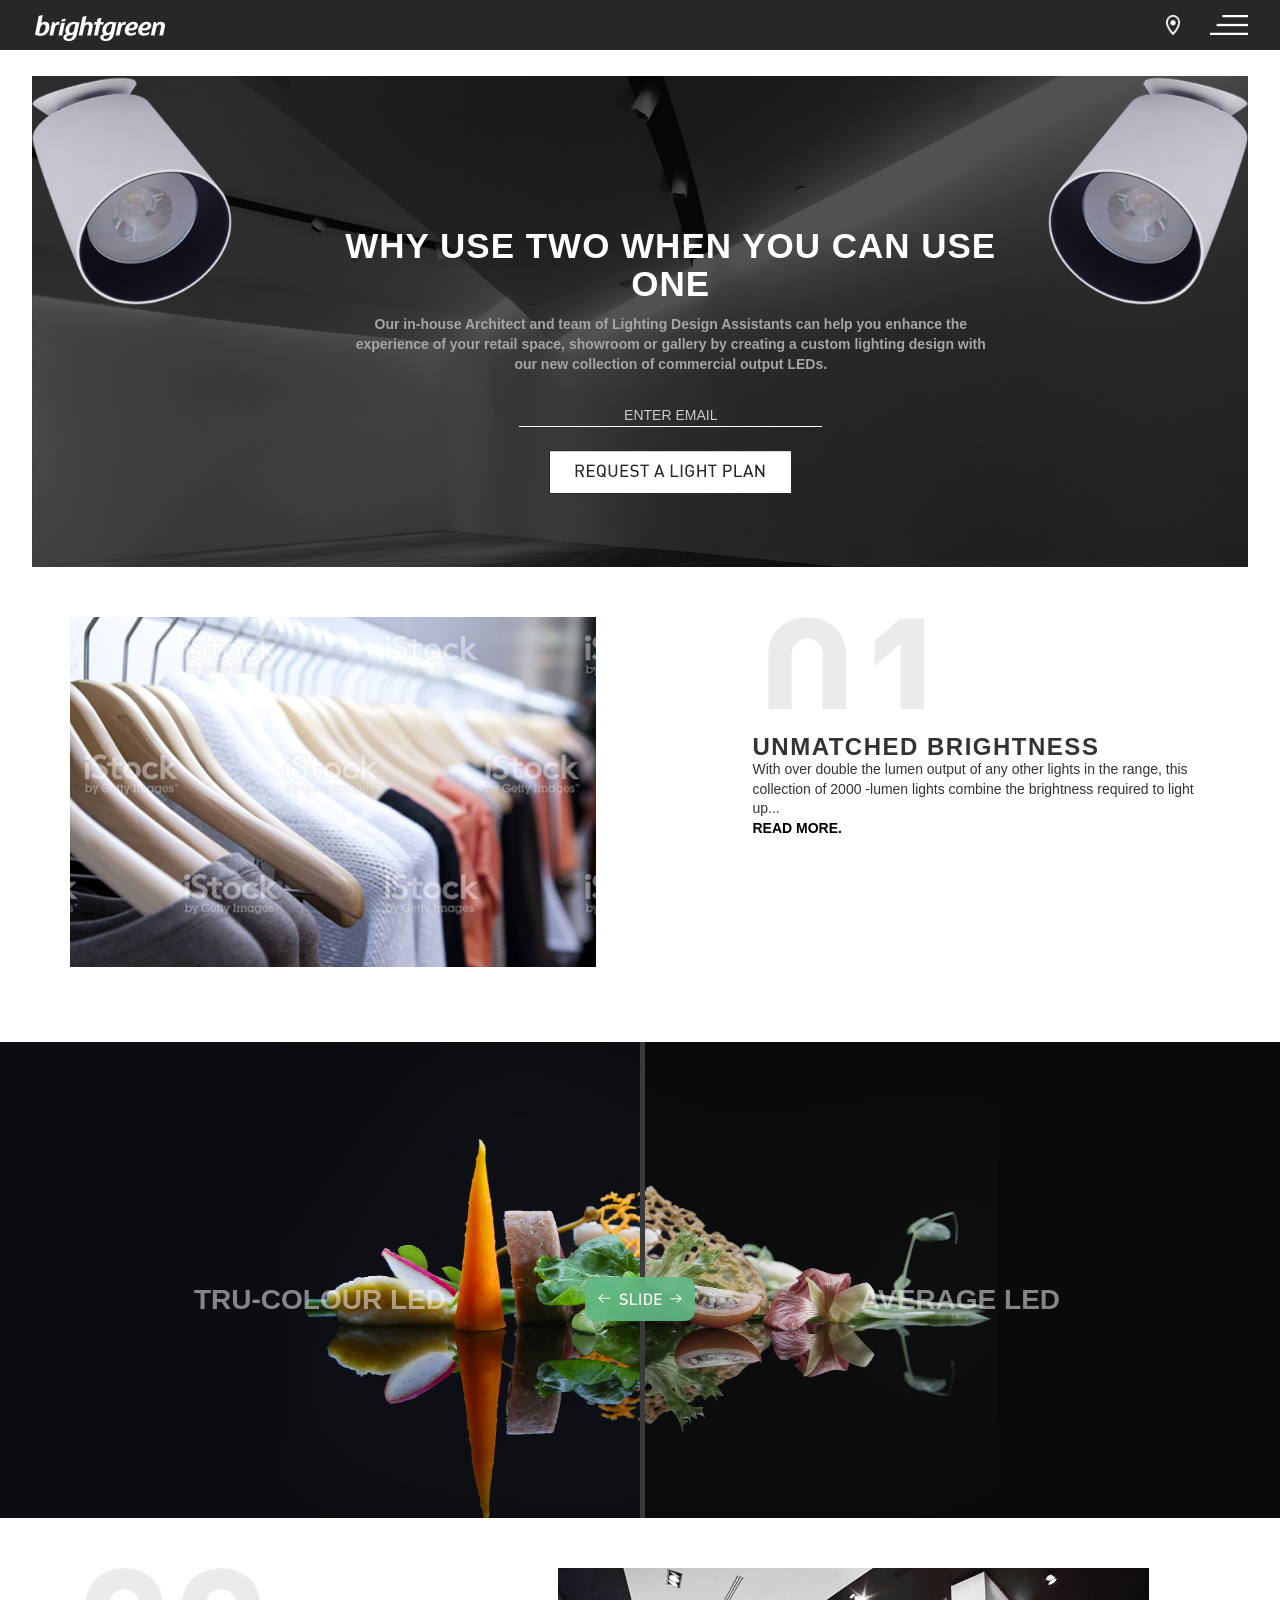
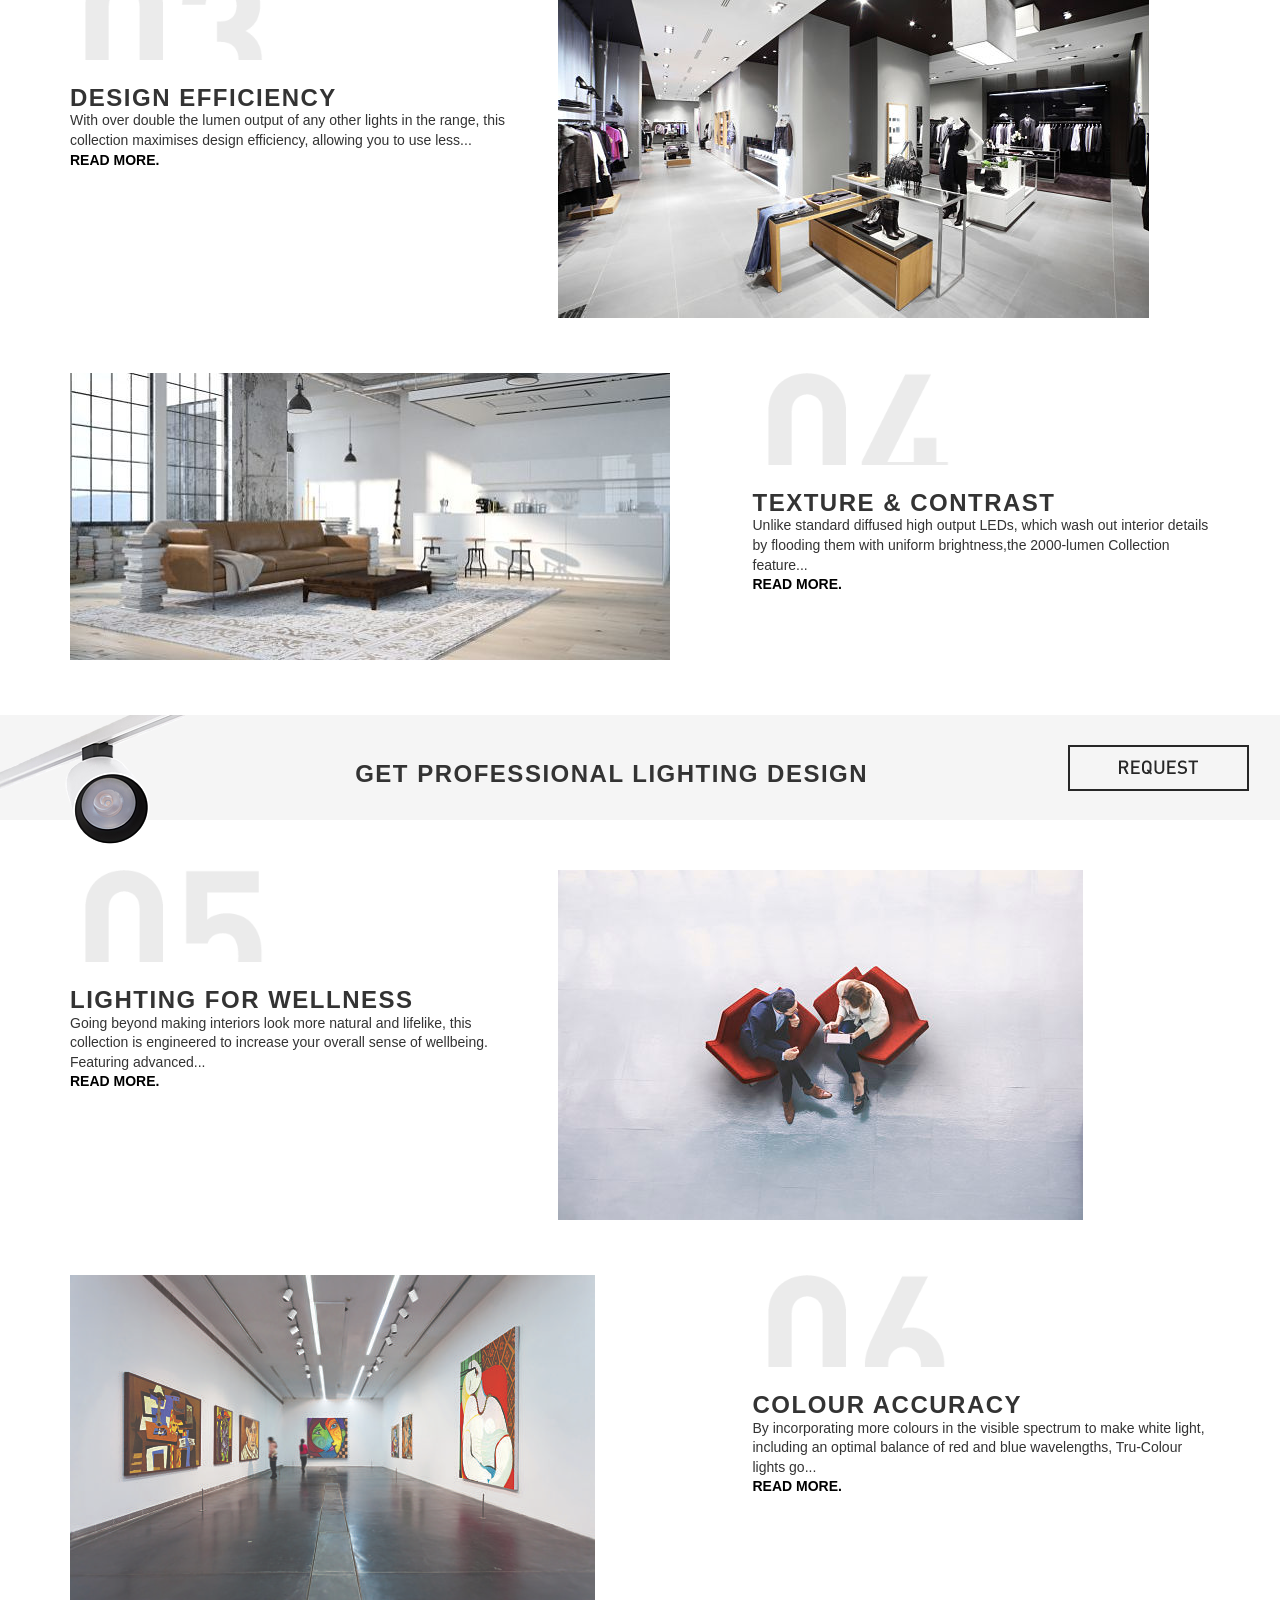
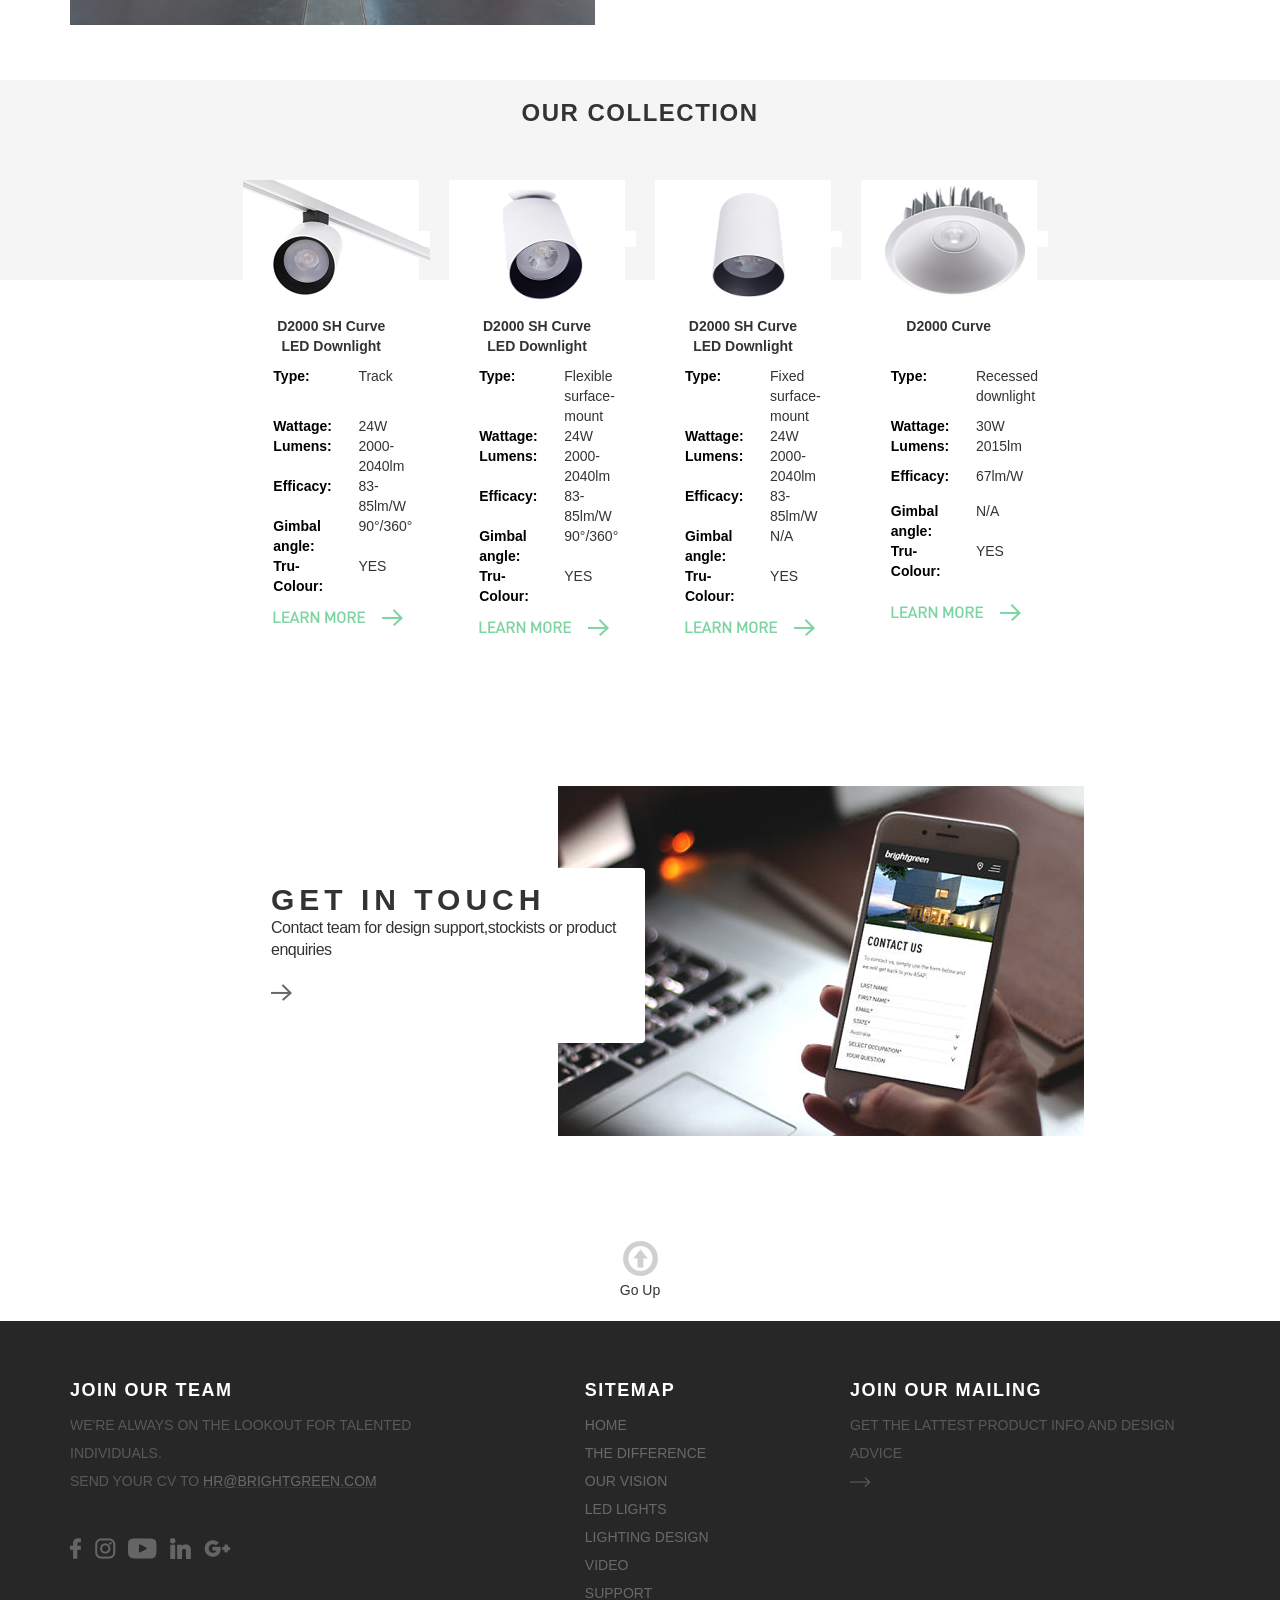
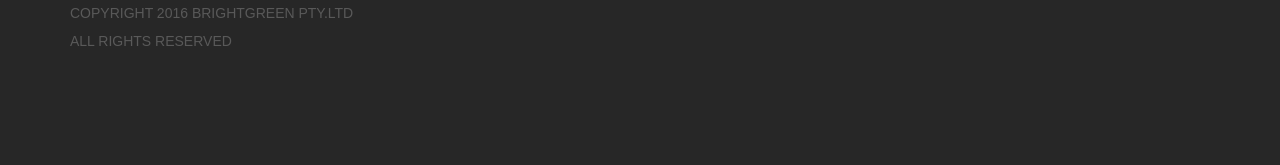
==== commit fb7d6fc3: "16th commit" ====
--- a/landingpage/index.html
+++ b/landingpage/index.html
@@ -384,7 +384,7 @@
    </div>    
    <div class="col-lg-4 col-md-4 col-xs-12 desc getTouch navbar animation slideRight" style="position: relative;margin-top:7%;">      
  <p style= "margin-top: 10px;letter-spacing:5px;font-size:30px;font-family: DinLight,Arial,Helvetica,sans-serif;"><b>GET IN TOUCH</b></p>
- <p class="lead" style="letter-spacing: -.03em; font-size:16px !important"> Contact our team for design support,stockists or product enquiries</p><a href="https://brightgreen.com/contact" class="grow"/>      
+ <p class="lead" style="letter-spacing: -.03em; font-size:16px !important"> Contact team for design support,stockists or product enquiries</p><a href="https://brightgreen.com/contact" class="grow"/>      
     <img  src="Get-In-Touch-BTN.png"/></a><br><br><br>         
    </div><!-- col-lg-4 -->   
     </div> 
